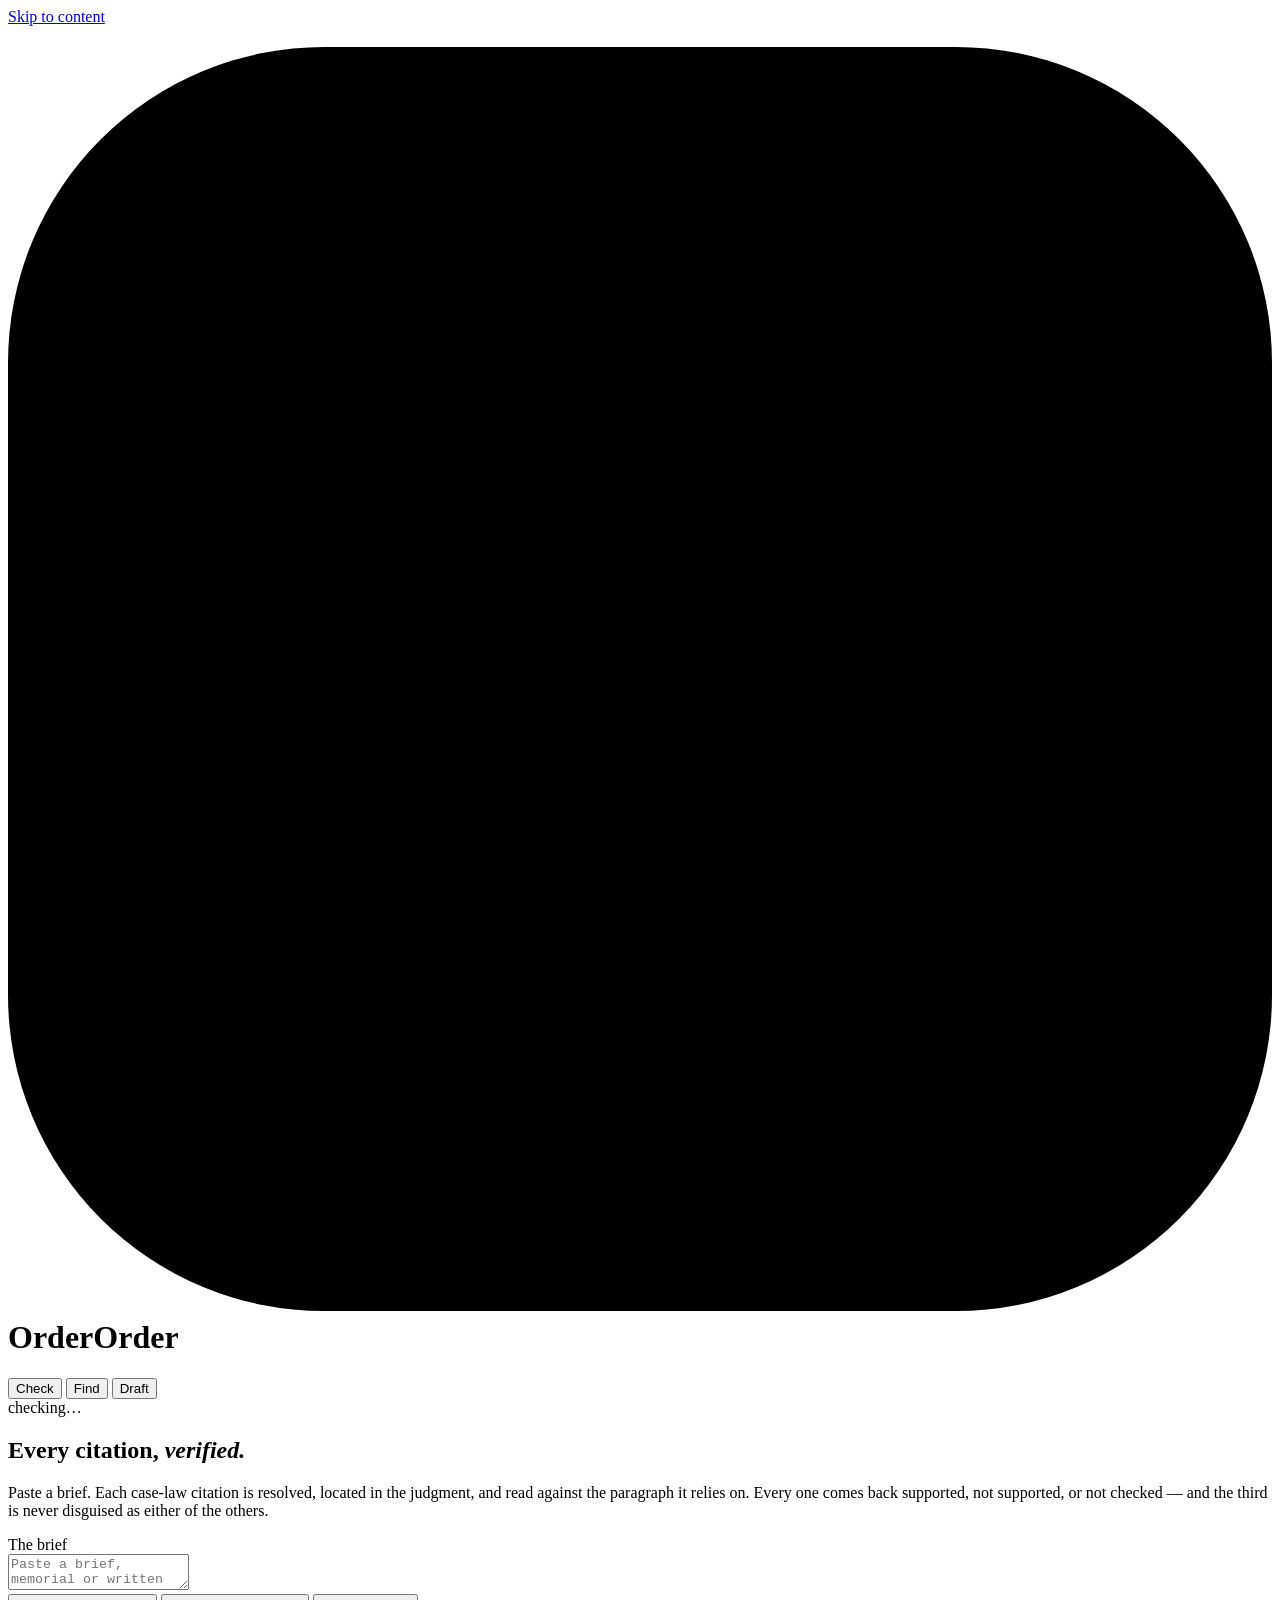
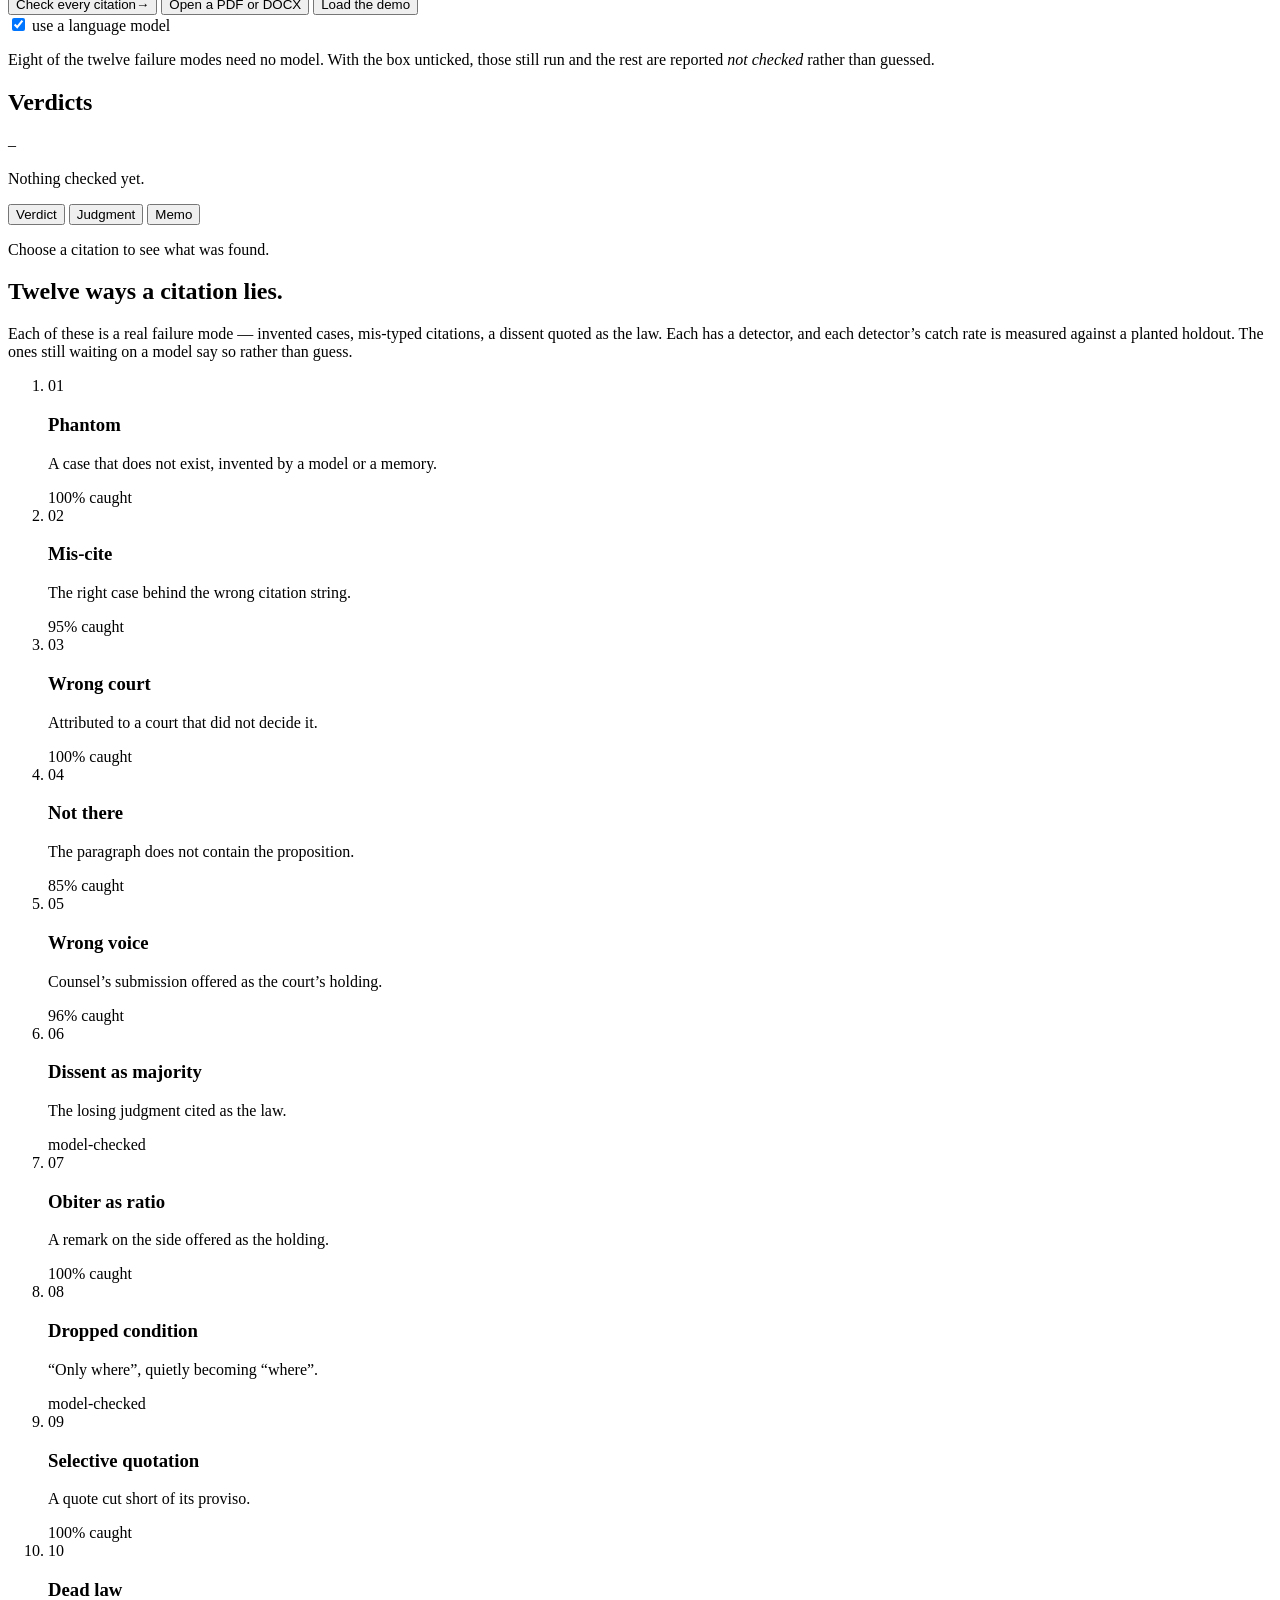
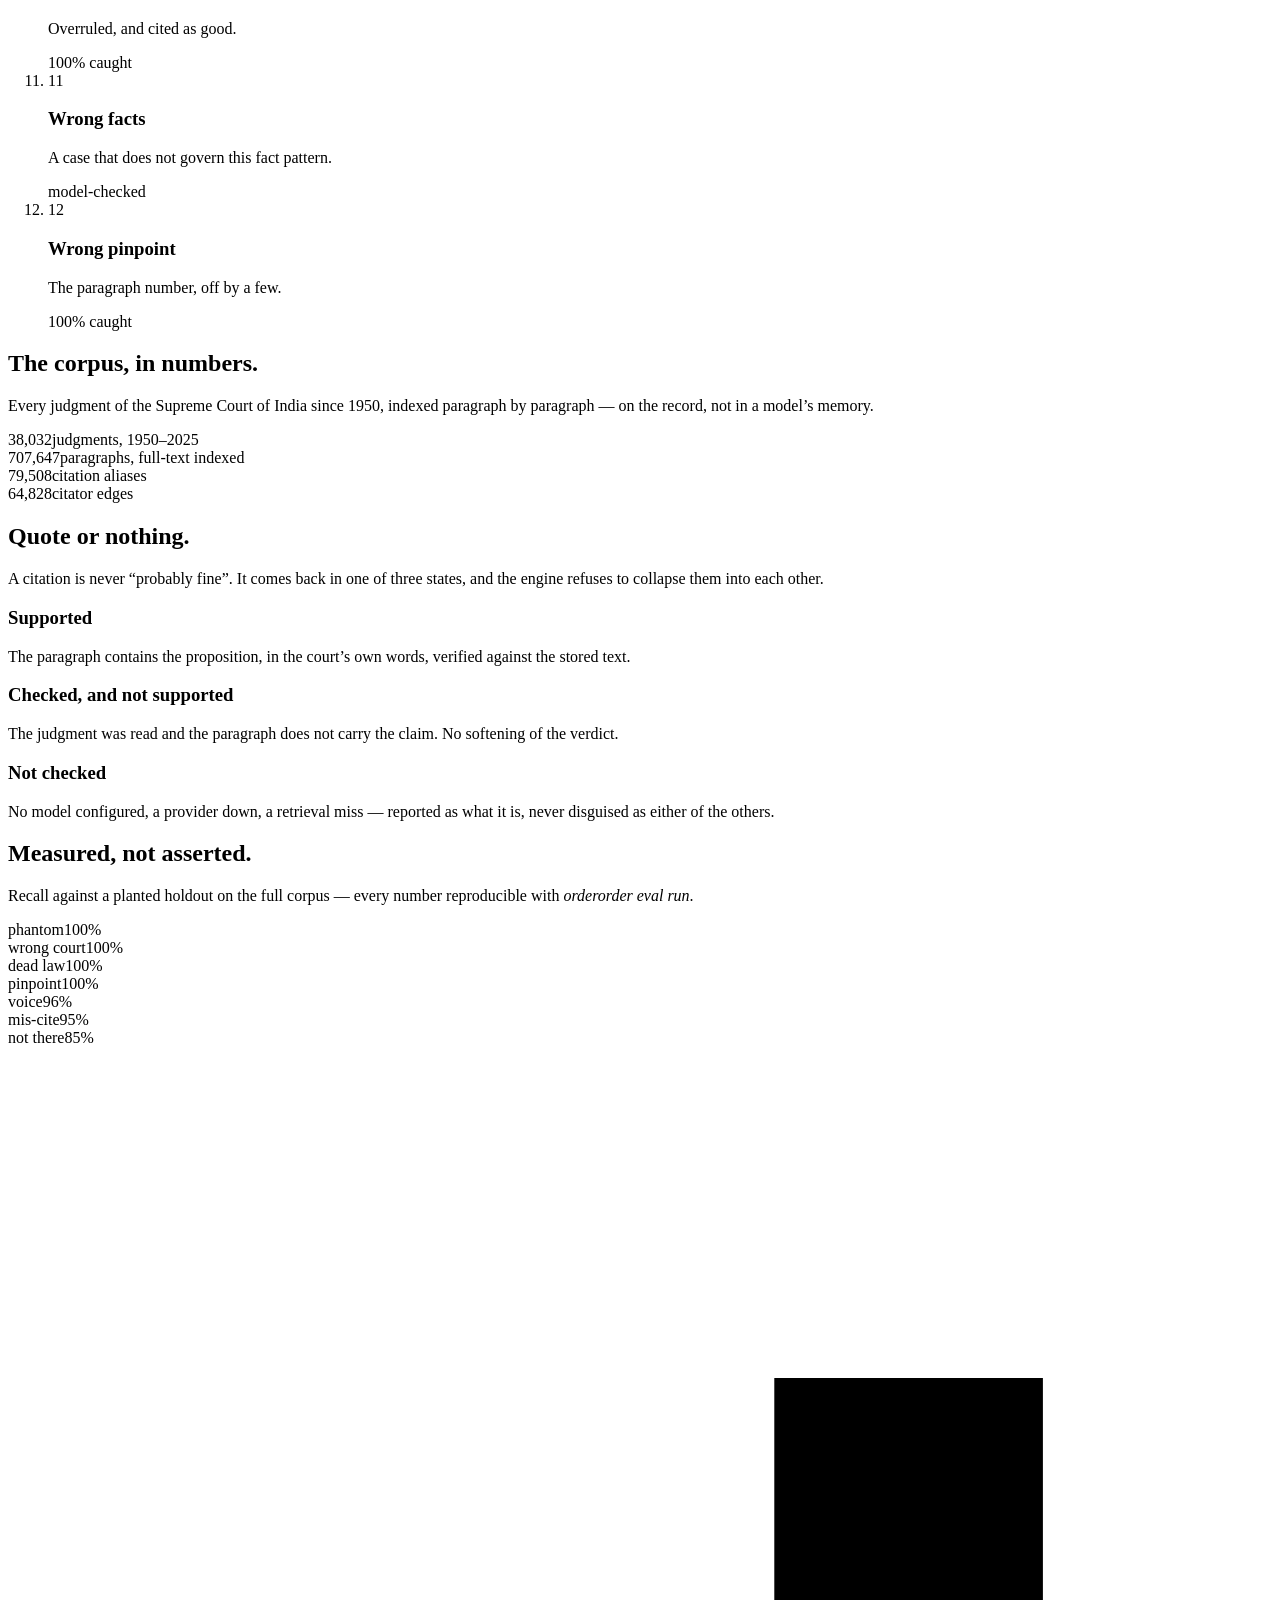
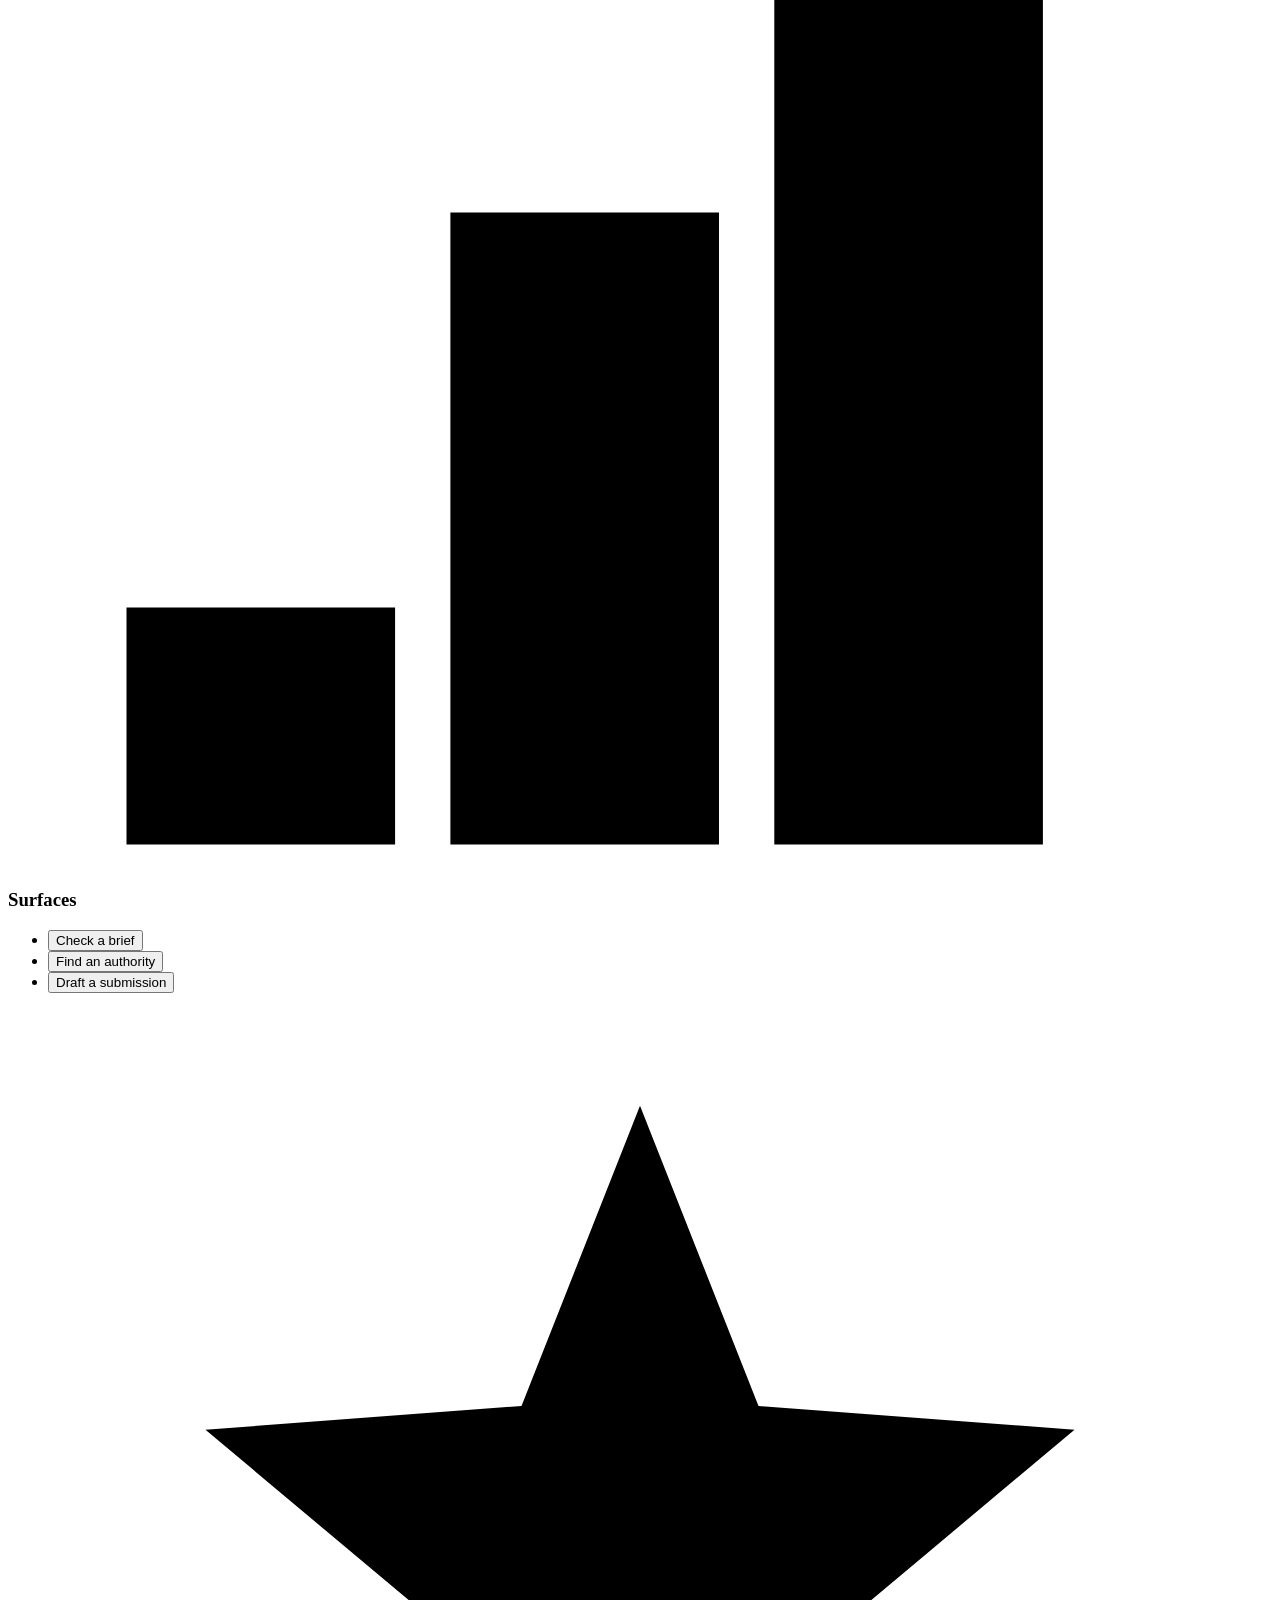
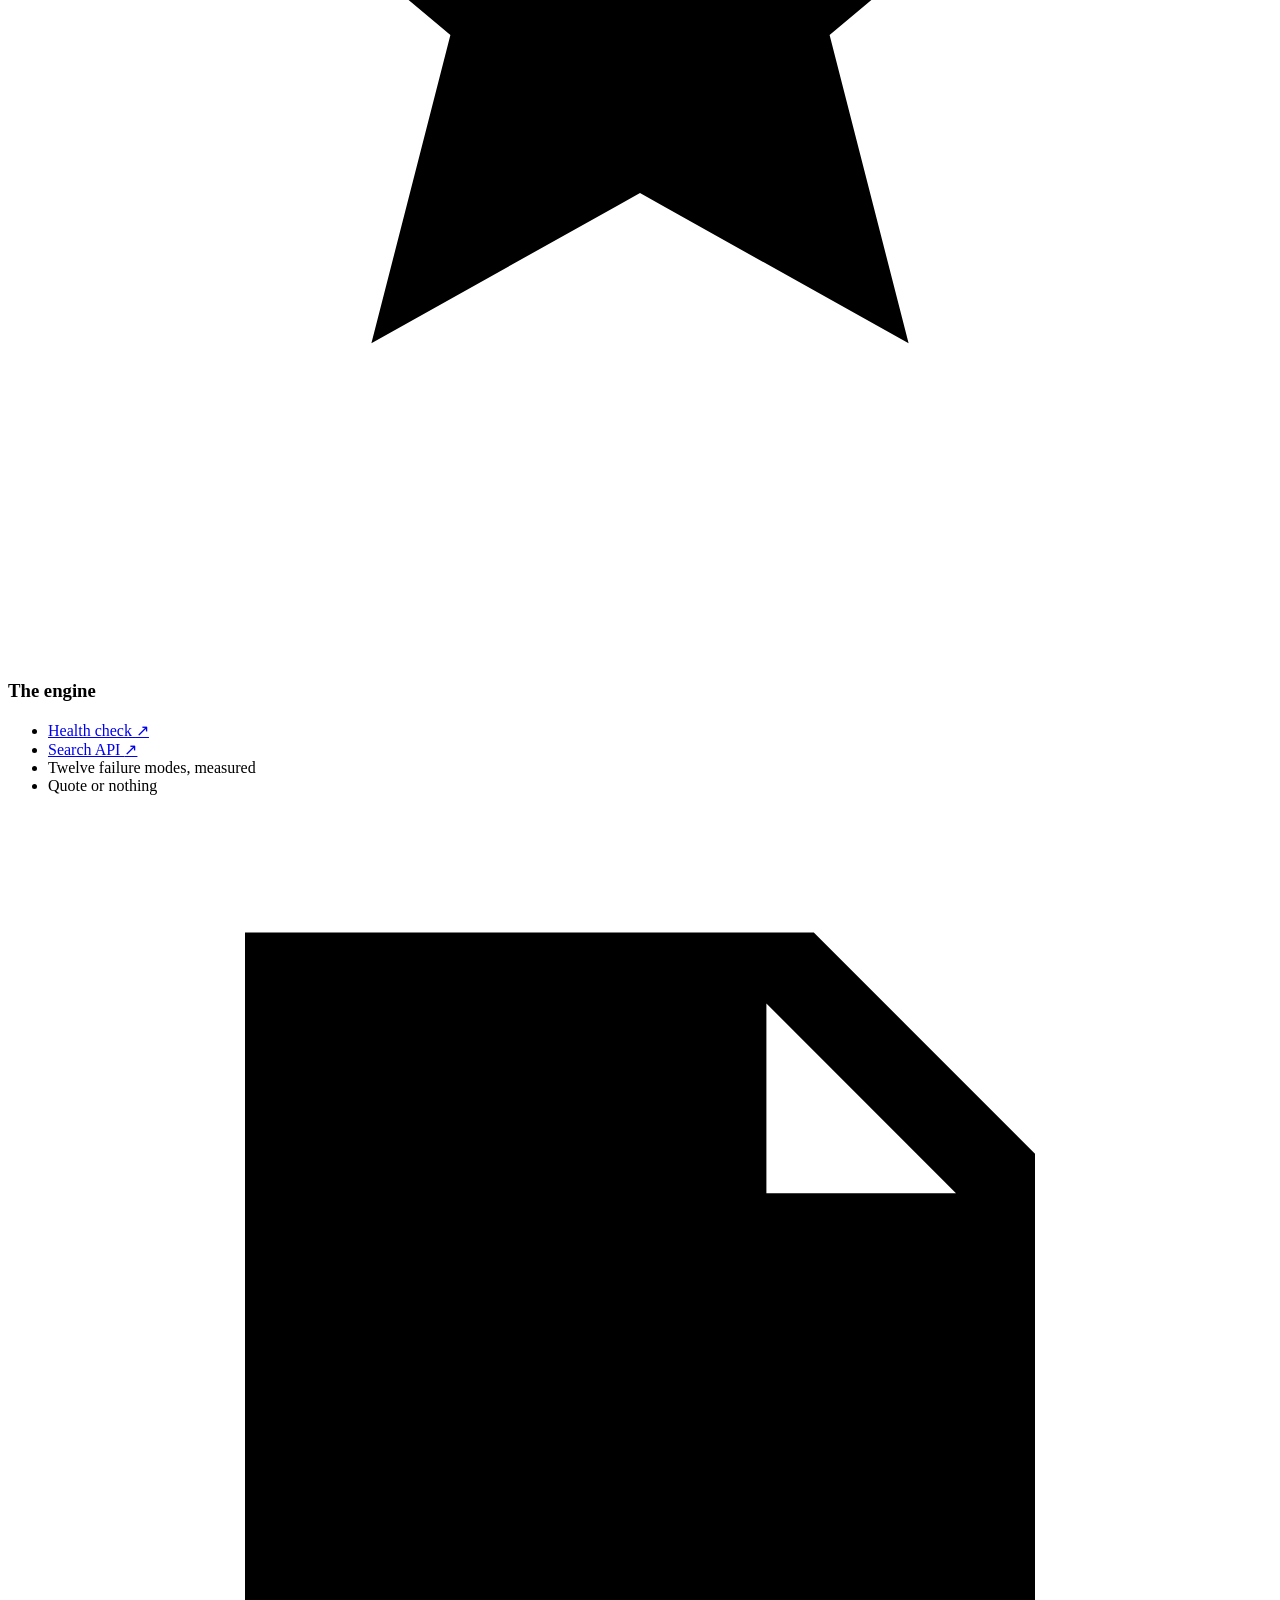
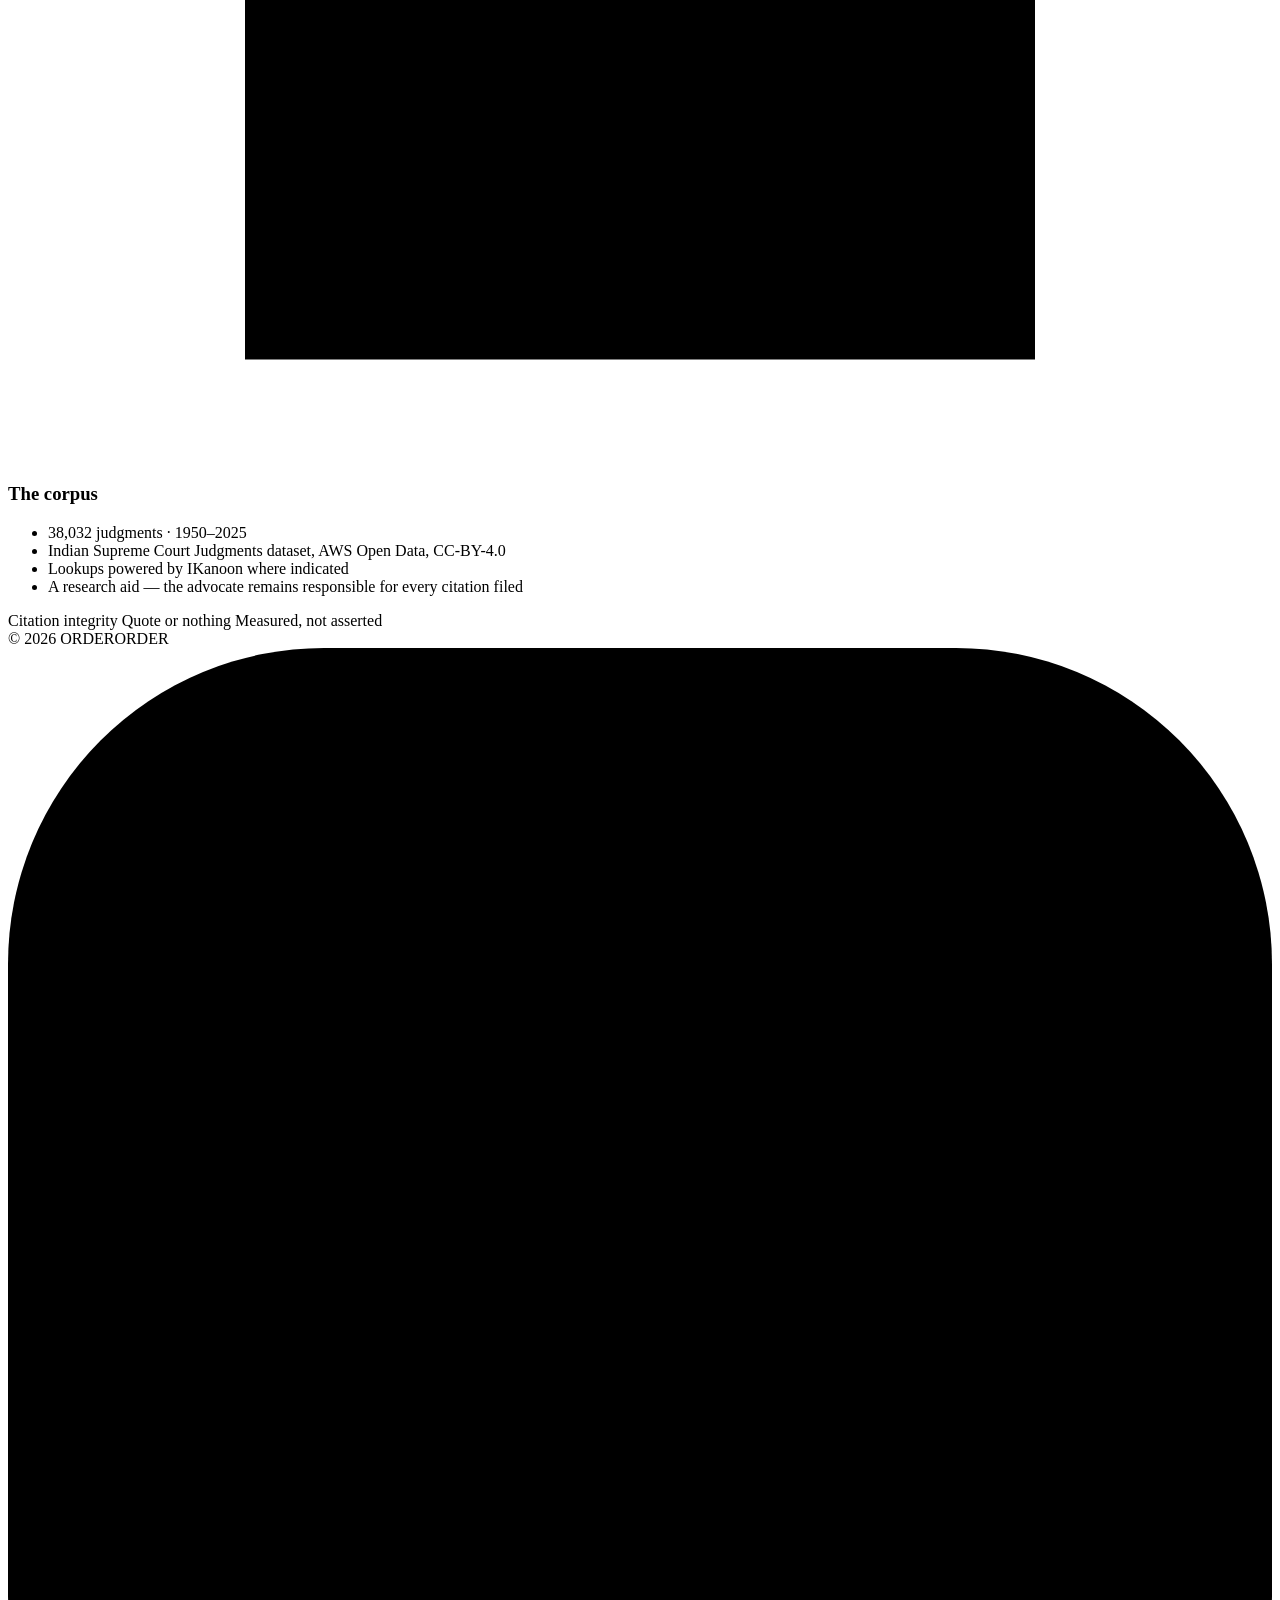
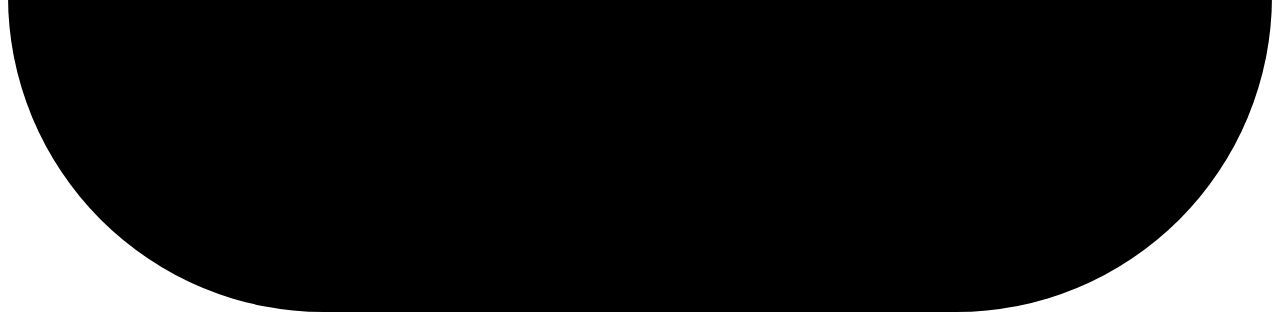
==== src/orderorder/web/static/index.html @ 0dacf145 "The card comes back over the cosmos, and the stars learn to glow The structure returns to what it wa" ====
<!doctype html>
<!--
  One page, three surfaces: check a brief, find an authority, draft a submission.

  The script and the stylesheet are separate files rather than inline blocks, and that is a security
  decision rather than a tidiness one. It is what lets the Content-Security-Policy be `script-src
  'self'` with no `unsafe-inline`, so that a `<script>` smuggled through a citation, a party name or a
  paragraph of a judgment cannot execute even if the escaping in app.js is one day wrong. There are no
  `style=` attributes and no `onclick=` handlers here for the same reason; every handler is bound in
  app.js. tests/test_hardening.py asserts the policy, so inlining any of it back fails the suite.

  Five things on this page are built in three dimensions, in CSS, because they are the subject: a
  bundle of pleadings whose pages are set aside as citations are found; a shelf of law reports taken
  down one at a time while a search runs; a bound submission whose index tabs come out as sentences
  are bound; a grade that lands on its row like a stamp; and the staircase -- six steps, F to A --
  that a citation is placed on once it is graded. The mark in the corner is the same staircase.
-->
<html lang="en">
<head>
<meta charset="utf-8">
<meta name="viewport" content="width=device-width, initial-scale=1">
<meta name="referrer" content="no-referrer">
<meta name="theme-color" content="#f3ece5" media="(prefers-color-scheme: light)">
<meta name="theme-color" content="#0f1236" media="(prefers-color-scheme: dark)">
<title>OrderOrder — citation integrity for Indian case law</title>
<link rel="stylesheet" href="/app.css">
<link rel="icon" href="data:image/svg+xml,<svg xmlns='http://www.w3.org/2000/svg' viewBox='0 0 32 32'><rect width='32' height='32' rx='7' fill='%232b34d6'/><path d='M9 24V17h5v-5h5V7h5' fill='none' stroke='%23f3ece5' stroke-width='3.2' stroke-linejoin='round'/></svg>">
</head>
<body data-surface="check">

<a class="skip" href="#main">Skip to content</a>

<header class="nav">
  <h1 class="brand">
    <!-- The staircase, in the same oblique projection as the one in the verdict panel. -->
    <svg class="mark" viewBox="0 0 32 32" aria-hidden="true" focusable="false">
      <rect class="mark-bg" width="32" height="32" rx="8"/>
      <g class="s s1"><path class="front" d="M5 21h6v6H5z"/><path class="top" d="M5 21h6l4-4H9z"/><path class="side" d="M11 21l4-4v6l-4 4z"/></g>
      <g class="s s2"><path class="front" d="M11 16h6v11h-6z"/><path class="top" d="M11 16h6l4-4h-6z"/><path class="side" d="M17 16l4-4v11l-4 4z"/></g>
      <g class="s s3"><path class="front" d="M17 11h6v16h-6z"/><path class="top" d="M17 11h6l4-4h-6z"/><path class="side" d="M23 11l4-4v16l-4 4z"/></g>
    </svg>
    <span class="wordmark">OrderOrder</span>
  </h1>

  <div class="tabs" role="tablist" aria-label="Surface">
    <span class="thumb" aria-hidden="true"></span>
    <button id="tab-check" class="on" role="tab" aria-selected="true" aria-controls="view-check" aria-label="Check a brief">Check</button>
    <button id="tab-find" role="tab" aria-selected="false" aria-controls="view-find" aria-label="Find an authority">Find</button>
    <button id="tab-draft" role="tab" aria-selected="false" aria-controls="view-draft" aria-label="Draft a submission">Draft</button>
  </div>

  <div id="status" role="status" aria-live="polite">checking…</div>
</header>

<main id="main">

  <!-- ============ check a brief ============ -->
  <section id="view-check" role="tabpanel" aria-labelledby="tab-check">
    <div class="hero">
      <div class="block cobalt">
        <h2 class="display">Every citation, <em>verified.</em></h2>
        <p class="lede">Paste a brief. Each case-law citation is resolved, located in the judgment, and read
          against the paragraph it relies on. Every one comes back supported, not supported, or not checked —
          and the third is never disguised as either of the others.</p>

        <!-- The bundle. Six pages of pleadings; the top ones are set aside as the citations in them are found. -->
        <div class="bundle object" id="bundle" data-flipped="0" aria-hidden="true">
          <div class="stack">
            <div class="page p6"></div>
            <div class="page p5"></div>
            <div class="page p4"></div>
            <div class="page p3"></div>
            <div class="page p2"></div>
            <div class="page p1"></div>
            <div class="clip"></div>
          </div>
        </div>
      </div>

      <div class="folder" id="input-card">
        <div class="folder-tab"><label for="brief">The brief</label></div>
        <div class="folder-body">
          <textarea id="brief" spellcheck="false"
            placeholder="Paste a brief, memorial or written submission…"></textarea>
          <div class="controls">
            <button id="go" class="primary">Check every citation<span class="arrow" aria-hidden="true">→</span></button>
            <button id="pick" class="quiet">Open a PDF or DOCX</button>
            <input type="file" id="file" accept=".pdf,.docx,.txt,.md" aria-label="Choose a brief to open" hidden>
            <button id="demo" class="quiet">Load the demo</button>
          </div>
          <div class="controls">
            <label class="check"><input type="checkbox" id="usemodel" checked> use a language model</label>
            <span id="prog" class="hint" role="status" aria-live="polite"></span>
          </div>
          <p class="hint" id="upnote" role="status" aria-live="polite" hidden></p>
          <p class="hint">Eight of the twelve failure modes need no model. With the box unticked, those still run and
            the rest are reported <em>not checked</em> rather than guessed.</p>
        </div>
      </div>
    </div>

    <div class="work">
      <div class="index">
        <div class="index-head"><h2>Verdicts</h2></div>
        <div class="tally">
          <span id="count" class="numeral" aria-hidden="true">–</span>
          <div id="summary" class="summary" aria-live="polite"></div>
        </div>
        <div id="board"><p class="none">Nothing checked yet.</p></div>
        <div class="controls" id="exports" hidden>
          <button class="quiet" id="dl-report">Download report</button>
          <button class="quiet" id="dl-annotated">Download annotated brief</button>
        </div>
      </div>

      <div class="card document">
        <div class="doc-head">
          <div class="panel-tabs">
            <button id="t-detail" class="on">Verdict</button>
            <button id="t-judgment">Judgment</button>
            <button id="t-memo">Memo</button>
          </div>
          <!-- The staircase. F at the foot, A at the top; the marker stands on the step this citation earned,
               and off the stair entirely when the checks that would place it could not run. -->
          <div class="stair" id="stair" data-grade="" aria-hidden="true">
            <div class="step s1"><i class="top"></i><i class="side"></i><i class="front"></i></div>
            <div class="step s2"><i class="top"></i><i class="side"></i><i class="front"></i></div>
            <div class="step s3"><i class="top"></i><i class="side"></i><i class="front"></i></div>
            <div class="step s4"><i class="top"></i><i class="side"></i><i class="front"></i></div>
            <div class="step s5"><i class="top"></i><i class="side"></i><i class="front"></i></div>
            <div class="step s6"><i class="top"></i><i class="side"></i><i class="front"></i></div>
            <span class="marker"></span>
          </div>
        </div>
        <div id="detail"><p class="none">Choose a citation to see what was found.</p></div>
        <div id="judgment" hidden><p class="none">Choose a citation to read the paragraph it rests on.</p></div>
        <div id="memo" hidden><p class="none">Choose a citation to read what the other side will say.</p></div>
      </div>
    </div>

    <!-- ============ the story the landing tells ============ -->
    <div class="story">

      <section class="modes">
        <div class="story-head">
          <h2>Twelve ways a citation lies.</h2>
          <p>Each of these is a real failure mode — invented cases, mis-typed citations, a dissent
            quoted as the law. Each has a detector, and each detector’s catch rate is measured against a
            planted holdout. The ones still waiting on a model say so rather than guess.</p>
        </div>
        <ol class="stamps">
          <li class="stamp"><span class="stamp-no">01</span><h3>Phantom</h3><p>A case that does not exist, invented by a model or a memory.</p><span class="chip caught">100% caught</span></li>
          <li class="stamp"><span class="stamp-no">02</span><h3>Mis-cite</h3><p>The right case behind the wrong citation string.</p><span class="chip caught">95% caught</span></li>
          <li class="stamp"><span class="stamp-no">03</span><h3>Wrong court</h3><p>Attributed to a court that did not decide it.</p><span class="chip caught">100% caught</span></li>
          <li class="stamp"><span class="stamp-no">04</span><h3>Not there</h3><p>The paragraph does not contain the proposition.</p><span class="chip caught">85% caught</span></li>
          <li class="stamp"><span class="stamp-no">05</span><h3>Wrong voice</h3><p>Counsel’s submission offered as the court’s holding.</p><span class="chip caught">96% caught</span></li>
          <li class="stamp"><span class="stamp-no">06</span><h3>Dissent as majority</h3><p>The losing judgment cited as the law.</p><span class="chip model">model-checked</span></li>
          <li class="stamp"><span class="stamp-no">07</span><h3>Obiter as ratio</h3><p>A remark on the side offered as the holding.</p><span class="chip caught">100% caught</span></li>
          <li class="stamp"><span class="stamp-no">08</span><h3>Dropped condition</h3><p>“Only where”, quietly becoming “where”.</p><span class="chip model">model-checked</span></li>
          <li class="stamp"><span class="stamp-no">09</span><h3>Selective quotation</h3><p>A quote cut short of its proviso.</p><span class="chip caught">100% caught</span></li>
          <li class="stamp"><span class="stamp-no">10</span><h3>Dead law</h3><p>Overruled, and cited as good.</p><span class="chip caught">100% caught</span></li>
          <li class="stamp"><span class="stamp-no">11</span><h3>Wrong facts</h3><p>A case that does not govern this fact pattern.</p><span class="chip model">model-checked</span></li>
          <li class="stamp"><span class="stamp-no">12</span><h3>Wrong pinpoint</h3><p>The paragraph number, off by a few.</p><span class="chip caught">100% caught</span></li>
        </ol>
      </section>

      <section class="numbers">
        <div class="story-head">
          <h2>The corpus, in numbers.</h2>
          <p>Every judgment of the Supreme Court of India since 1950, indexed paragraph by
            paragraph — on the record, not in a model’s memory.</p>
        </div>
        <div class="figures">
          <div class="figure"><span class="numeral" data-count="38032">38,032</span><span class="figure-label">judgments, 1950–2025</span></div>
          <div class="figure"><span class="numeral" data-count="707647">707,647</span><span class="figure-label">paragraphs, full-text indexed</span></div>
          <div class="figure"><span class="numeral" data-count="79508">79,508</span><span class="figure-label">citation aliases</span></div>
          <div class="figure"><span class="numeral" data-count="64828">64,828</span><span class="figure-label">citator edges</span></div>
        </div>
      </section>

      <section class="quote-none">
        <div class="story-head">
          <h2>Quote or nothing.</h2>
          <p>A citation is never “probably fine”. It comes back in one of three states, and the
            engine refuses to collapse them into each other.</p>
        </div>
        <div class="states">
          <div class="state supported"><h3>Supported</h3><p>The paragraph contains the proposition, in the
            court’s own words, verified against the stored text.</p></div>
          <div class="state unsupported"><h3>Checked, and not supported</h3><p>The judgment was read and the
            paragraph does not carry the claim. No softening of the verdict.</p></div>
          <div class="state unchecked"><h3>Not checked</h3><p>No model configured, a provider down, a
            retrieval miss — reported as what it is, never disguised as either of the others.</p></div>
        </div>
      </section>

      <section class="measured">
        <div class="story-head">
          <h2>Measured, not asserted.</h2>
          <p>Recall against a planted holdout on the full corpus — every number reproducible with
            <em>orderorder eval run</em>.</p>
        </div>
        <div class="bars">
          <div class="bar"><span class="bar-label">phantom</span><span class="bar-track"><i class="bar-fill w100"></i></span><span class="bar-value">100%</span></div>
          <div class="bar"><span class="bar-label">wrong court</span><span class="bar-track"><i class="bar-fill w100"></i></span><span class="bar-value">100%</span></div>
          <div class="bar"><span class="bar-label">dead law</span><span class="bar-track"><i class="bar-fill w100"></i></span><span class="bar-value">100%</span></div>
          <div class="bar"><span class="bar-label">pinpoint</span><span class="bar-track"><i class="bar-fill w100"></i></span><span class="bar-value">100%</span></div>
          <div class="bar"><span class="bar-label">voice</span><span class="bar-track"><i class="bar-fill w96"></i></span><span class="bar-value">96%</span></div>
          <div class="bar"><span class="bar-label">mis-cite</span><span class="bar-track"><i class="bar-fill w95"></i></span><span class="bar-value">95%</span></div>
          <div class="bar"><span class="bar-label">not there</span><span class="bar-track"><i class="bar-fill w85"></i></span><span class="bar-value">85%</span></div>
        </div>
      </section>
    </div>
  </section>

  <!-- ============ find an authority ============ -->
  <section id="view-find" role="tabpanel" aria-labelledby="tab-find" hidden>
    <div class="hero">
      <div class="block cream">
        <h2 class="display">Start from the <em>proposition.</em></h2>
        <p class="lede">Every paragraph of every judgment held is searched for the line that backs it. A passage that is
          not the court speaking is dropped before it reaches you — an advocate's submission matches a
          proposition's words better than a holding does, because it is stated without the qualifications.</p>

        <!-- The shelf. Six volumes of reports; while a search runs they are taken down one after another,
             and when it finds something one stays out. -->
        <div class="shelf object" id="shelf" data-state="idle" aria-hidden="true">
          <div class="row">
            <div class="plank"><i class="lid"></i><i class="face"></i></div>
            <div class="vol v1"><i class="lid"></i><i class="cover"></i><i class="spine"></i></div>
            <div class="vol v2"><i class="lid"></i><i class="cover"></i><i class="spine"></i></div>
            <div class="vol v3"><i class="lid"></i><i class="cover"></i><i class="spine"></i></div>
            <div class="vol v4"><i class="lid"></i><i class="cover"></i><i class="spine"></i></div>
            <div class="vol v5"><i class="lid"></i><i class="cover"></i><i class="spine"></i></div>
            <div class="vol v6"><i class="lid"></i><i class="cover"></i><i class="spine"></i></div>
          </div>
        </div>
      </div>

      <div class="folder">
        <div class="folder-tab"><label for="query">The proposition</label></div>
        <div class="folder-body">
          <textarea id="query" spellcheck="false"
            placeholder="A proposition you want an authority for…"></textarea>
          <div class="controls">
            <button id="search" class="primary">Search every judgment<span class="arrow" aria-hidden="true">→</span></button>
            <span id="sprog" class="hint" role="status" aria-live="polite"></span>
          </div>
        </div>
      </div>
    </div>

    <div class="work single">
      <div class="index">
        <div class="index-head"><h2>Authorities</h2></div>
        <div id="results"><p class="none">Nothing searched yet.</p></div>
      </div>
    </div>
  </section>

  <!-- ============ draft a submission ============ -->
  <section id="view-draft" role="tabpanel" aria-labelledby="tab-draft" hidden>
    <div class="hero">
      <div class="block ink">
        <h2 class="display">An authority behind every <em>sentence.</em></h2>
        <p class="lede">The plan is yours: the court, the parties, the issues, the sentences you mean to argue, the
          prayer. Each sentence is bound to an authority the verifier confirmed, or marked as having none. A
          proposition that finds nothing is not dropped — a draft that quietly loses its unsupported sentences
          reads as though every sentence in it is supported.</p>

        <!-- The tome. The submission being bound: as each sentence is bound an index tab comes out of the
             right edge, cobalt where an authority stands behind it and coral where none does. -->
        <div class="book object" id="book" data-state="idle" aria-hidden="true">
          <div class="tome">
            <i class="shadow"></i>
            <i class="edge-x"></i><i class="edge-y"></i>
            <i class="tab t1"></i><i class="tab t2"></i><i class="tab t3"></i><i class="tab t4"></i>
            <i class="tab t5"></i><i class="tab t6"></i><i class="tab t7"></i><i class="tab t8"></i>
            <i class="face"></i>
          </div>
        </div>
      </div>

      <div class="folder">
        <div class="folder-tab"><label for="plan">The case plan</label></div>
        <div class="folder-body">
          <textarea id="plan" spellcheck="false"
            placeholder="court: ...&#10;parties: ...&#10;&#10;# issue Whether ...&#10;A sentence you intend to argue.&#10;&#10;# prayer&#10;set aside the impugned order"></textarea>
          <div class="controls">
            <button id="build" class="primary">Draft the submission<span class="arrow" aria-hidden="true">→</span></button>
            <button id="readplan" class="quiet">Read the plan back</button>
            <button id="demoplan" class="quiet">Load the demo</button>
          </div>
          <div class="controls">
            <label class="check"><input type="checkbox" id="usemodel2" checked> use a language model</label>
            <span id="dprog" class="hint" role="status" aria-live="polite"></span>
          </div>
          <div id="parsed"></div>
        </div>
      </div>
    </div>

    <div class="work">
      <div class="index">
        <div class="index-head"><h2>Propositions</h2></div>
        <div id="bindings"><p class="none">Nothing drafted yet.</p></div>
        <div class="controls" id="dexports" hidden>
          <button class="quiet" id="dl-docx">Download .docx</button>
          <button class="quiet" id="dl-md">Download Markdown</button>
        </div>
      </div>
      <div class="card document">
        <div class="doc-head">
          <div class="panel-tabs">
            <button id="t-doc" class="on">Submission</button>
            <button id="t-attack">What they will say</button>
          </div>
        </div>
        <div id="doc"><p class="none">Nothing drafted yet.</p></div>
        <div id="attack" hidden><p class="none">Nothing drafted yet.</p></div>
      </div>
    </div>
  </section>
</main>

<footer class="footer-cosmos">
  <canvas id="footer-canvas" aria-hidden="true"></canvas>

  <svg class="footer-clipdef" aria-hidden="true" focusable="false">
    <defs>
      <clipPath id="footer-clip" clipPathUnits="objectBoundingBox">
        <path d="M 0,0 L 1,0 L 1,0.93
                 C 0.42 0.93, 0.40 0.93, 0.37 0.95
                 C 0.35 0.96, 0.35 1.0, 0.33 1.0
                 L 0,1.0 Z"/>
      </clipPath>
    </defs>
  </svg>

  <div class="footer-card">
    <div class="footer-content">
      <div class="footer-columns">
        <div class="footer-col">
          <h3 class="footer-coltitle"><svg class="footer-ico" viewBox="0 0 16 16" aria-hidden="true" focusable="false"><path d="M1.5 12.5h3.4v3H1.5zM5.6 7.5H9v8H5.6zM9.7 2h3.4v13.5H9.7z"/></svg>Surfaces</h3>
          <ul class="footer-links">
            <li><button id="footer-check">Check a brief</button></li>
            <li><button id="footer-find">Find an authority</button></li>
            <li><button id="footer-draft">Draft a submission</button></li>
          </ul>
        </div>

        <div class="footer-col">
          <h3 class="footer-coltitle"><svg class="footer-ico" viewBox="0 0 16 16" aria-hidden="true" focusable="false"><path d="M8 1.2 9.5 5l4 .3-3.1 2.6 1 3.9L8 9.9l-3.4 1.9 1-3.9L2.5 5.3l4-.3z"/></svg>The engine</h3>
          <ul class="footer-links">
            <li><a href="/api/health" target="_blank" rel="noreferrer">Health check <span aria-hidden="true">↗</span></a></li>
            <li><a href="/api/search?q=misrepresentation%20induced%20the%20contract" target="_blank" rel="noreferrer">Search API <span aria-hidden="true">↗</span></a></li>
            <li><span>Twelve failure modes, measured</span></li>
            <li><span>Quote or nothing</span></li>
          </ul>
        </div>

        <div class="footer-col">
          <h3 class="footer-coltitle"><svg class="footer-ico" viewBox="0 0 16 16" aria-hidden="true" focusable="false"><path d="M3 1.5h7.2l2.8 2.8V14.5H3zM9.6 2.4v2.4H12z"/></svg>The corpus</h3>
          <ul class="footer-links">
            <li><span>38,032 judgments · 1950–2025</span></li>
            <li><span>Indian Supreme Court Judgments dataset, AWS Open Data, CC-BY-4.0</span></li>
            <li><span>Lookups powered by IKanoon where indicated</span></li>
            <li><span>A research aid — the advocate remains responsible for every citation filed</span></li>
          </ul>
        </div>
      </div>

      <div class="footer-bottom">
        <div class="footer-legal">
          <span>Citation integrity</span>
          <span>Quote or nothing</span>
          <span>Measured, not asserted</span>
        </div>
        <div class="footer-ribbonwrap">
          <span class="footer-copy">© 2026 ORDERORDER</span>
          <svg class="mark footer-mark" viewBox="0 0 32 32" aria-hidden="true" focusable="false">
            <rect class="mark-bg" width="32" height="32" rx="8"/>
            <g class="s s1"><path class="front" d="M5 21h6v6H5z"/><path class="top" d="M5 21h6l4-4H9z"/><path class="side" d="M11 21l4-4v6l-4 4z"/></g>
            <g class="s s2"><path class="front" d="M11 16h6v11h-6z"/><path class="top" d="M11 16h6l4-4h-6z"/><path class="side" d="M17 16l4-4v11l-4 4z"/></g>
            <g class="s s3"><path class="front" d="M17 11h6v16h-6z"/><path class="top" d="M17 11h6l4-4h-6z"/><path class="side" d="M23 11l4-4v16l-4 4z"/></g>
          </svg>
        </div>
      </div>
    </div>
  </div>

  <div class="footer-spacer" aria-hidden="true"></div>
</footer>

<script src="/vendor/gsap.min.js"></script>
<script src="/vendor/ScrollTrigger.min.js"></script>
<script src="/landing.js"></script>
<script src="/app.js"></script>
</body>
</html>
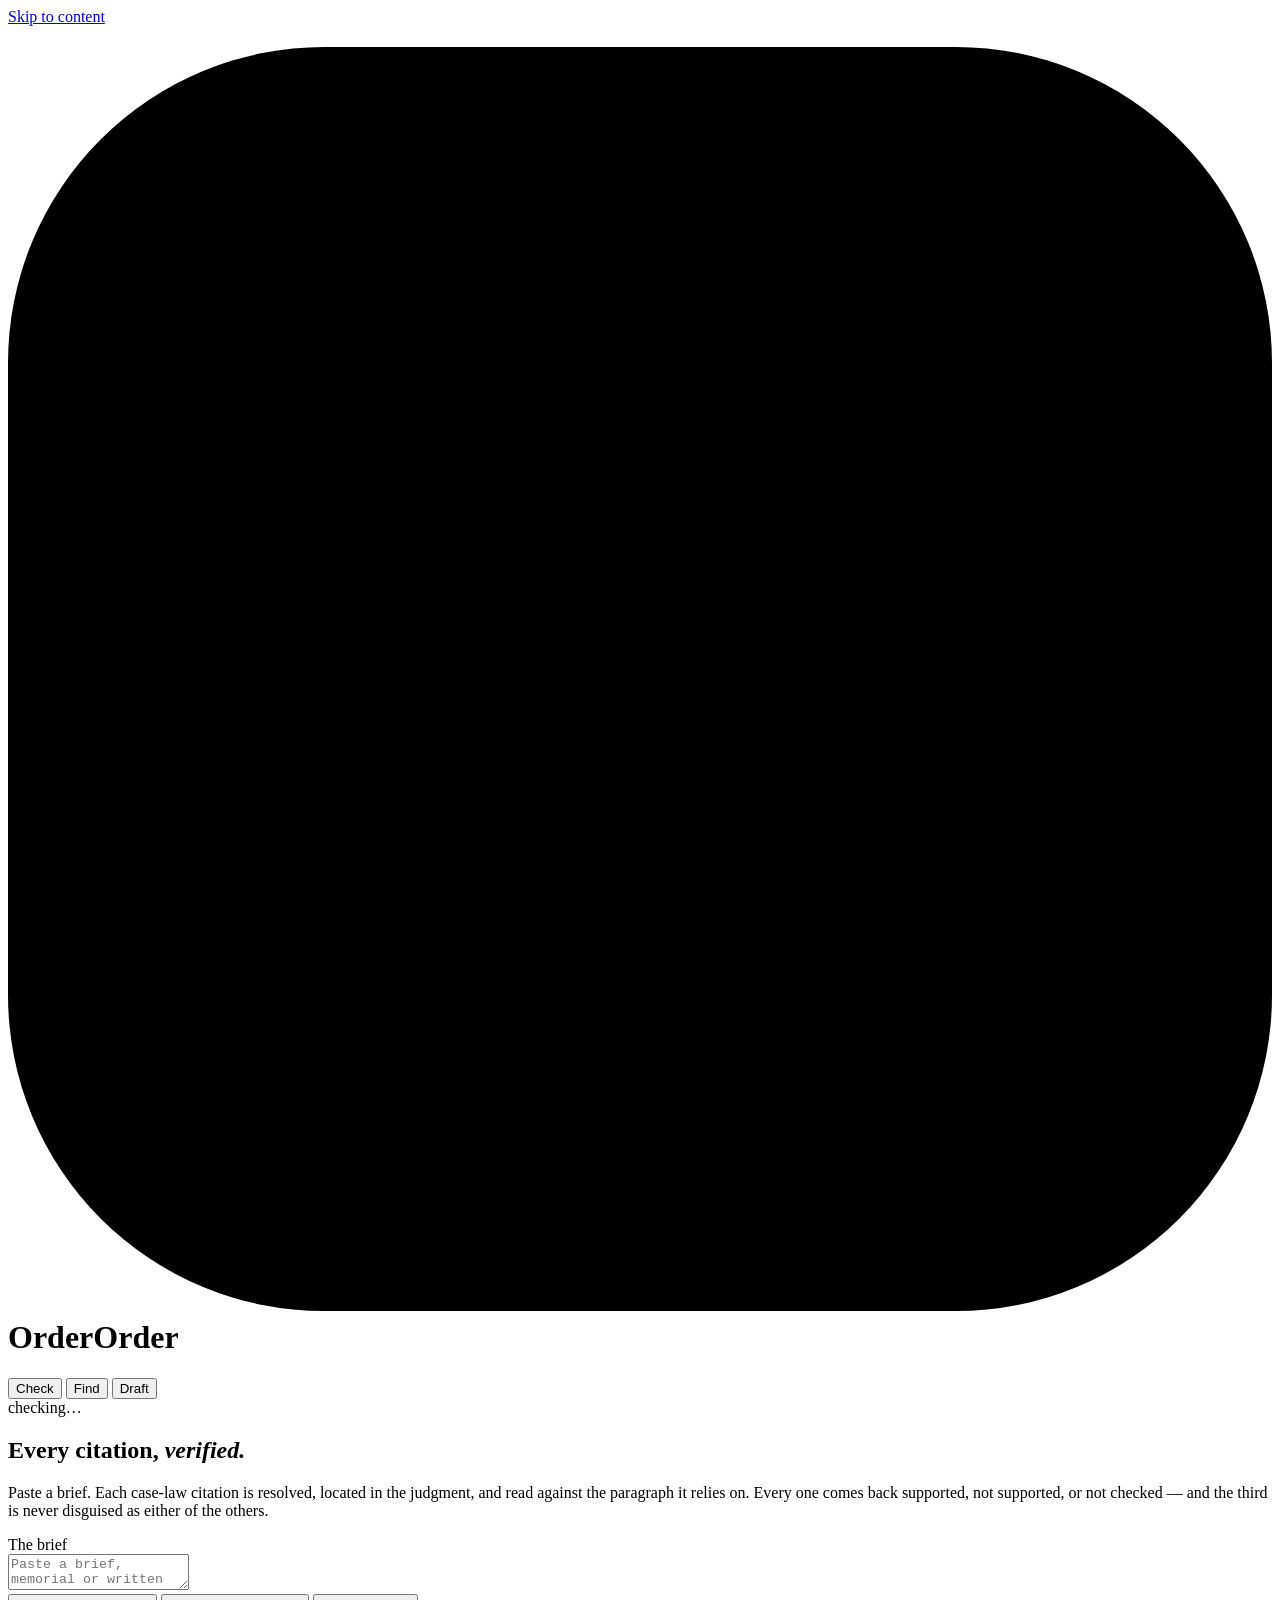
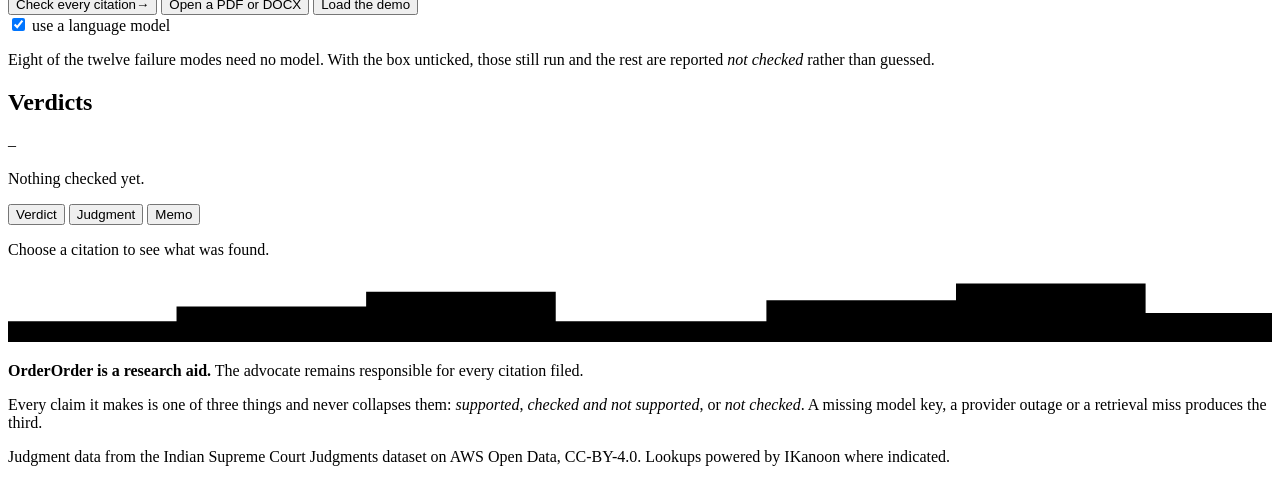
==== commit c580a45a: "Restore the frontend entirely: every landing, footer and motion change reverted The iterations did n" ====
--- a/src/orderorder/web/static/index.html
+++ b/src/orderorder/web/static/index.html
@@ -137,80 +137,6 @@
         <div id="memo" hidden><p class="none">Choose a citation to read what the other side will say.</p></div>
       </div>
     </div>
-
-    <!-- ============ the story the landing tells ============ -->
-    <div class="story">
-
-      <section class="modes">
-        <div class="story-head">
-          <h2>Twelve ways a citation lies.</h2>
-          <p>Each of these is a real failure mode — invented cases, mis-typed citations, a dissent
-            quoted as the law. Each has a detector, and each detector’s catch rate is measured against a
-            planted holdout. The ones still waiting on a model say so rather than guess.</p>
-        </div>
-        <ol class="stamps">
-          <li class="stamp"><span class="stamp-no">01</span><h3>Phantom</h3><p>A case that does not exist, invented by a model or a memory.</p><span class="chip caught">100% caught</span></li>
-          <li class="stamp"><span class="stamp-no">02</span><h3>Mis-cite</h3><p>The right case behind the wrong citation string.</p><span class="chip caught">95% caught</span></li>
-          <li class="stamp"><span class="stamp-no">03</span><h3>Wrong court</h3><p>Attributed to a court that did not decide it.</p><span class="chip caught">100% caught</span></li>
-          <li class="stamp"><span class="stamp-no">04</span><h3>Not there</h3><p>The paragraph does not contain the proposition.</p><span class="chip caught">85% caught</span></li>
-          <li class="stamp"><span class="stamp-no">05</span><h3>Wrong voice</h3><p>Counsel’s submission offered as the court’s holding.</p><span class="chip caught">96% caught</span></li>
-          <li class="stamp"><span class="stamp-no">06</span><h3>Dissent as majority</h3><p>The losing judgment cited as the law.</p><span class="chip model">model-checked</span></li>
-          <li class="stamp"><span class="stamp-no">07</span><h3>Obiter as ratio</h3><p>A remark on the side offered as the holding.</p><span class="chip caught">100% caught</span></li>
-          <li class="stamp"><span class="stamp-no">08</span><h3>Dropped condition</h3><p>“Only where”, quietly becoming “where”.</p><span class="chip model">model-checked</span></li>
-          <li class="stamp"><span class="stamp-no">09</span><h3>Selective quotation</h3><p>A quote cut short of its proviso.</p><span class="chip caught">100% caught</span></li>
-          <li class="stamp"><span class="stamp-no">10</span><h3>Dead law</h3><p>Overruled, and cited as good.</p><span class="chip caught">100% caught</span></li>
-          <li class="stamp"><span class="stamp-no">11</span><h3>Wrong facts</h3><p>A case that does not govern this fact pattern.</p><span class="chip model">model-checked</span></li>
-          <li class="stamp"><span class="stamp-no">12</span><h3>Wrong pinpoint</h3><p>The paragraph number, off by a few.</p><span class="chip caught">100% caught</span></li>
-        </ol>
-      </section>
-
-      <section class="numbers">
-        <div class="story-head">
-          <h2>The corpus, in numbers.</h2>
-          <p>Every judgment of the Supreme Court of India since 1950, indexed paragraph by
-            paragraph — on the record, not in a model’s memory.</p>
-        </div>
-        <div class="figures">
-          <div class="figure"><span class="numeral" data-count="38032">38,032</span><span class="figure-label">judgments, 1950–2025</span></div>
-          <div class="figure"><span class="numeral" data-count="707647">707,647</span><span class="figure-label">paragraphs, full-text indexed</span></div>
-          <div class="figure"><span class="numeral" data-count="79508">79,508</span><span class="figure-label">citation aliases</span></div>
-          <div class="figure"><span class="numeral" data-count="64828">64,828</span><span class="figure-label">citator edges</span></div>
-        </div>
-      </section>
-
-      <section class="quote-none">
-        <div class="story-head">
-          <h2>Quote or nothing.</h2>
-          <p>A citation is never “probably fine”. It comes back in one of three states, and the
-            engine refuses to collapse them into each other.</p>
-        </div>
-        <div class="states">
-          <div class="state supported"><h3>Supported</h3><p>The paragraph contains the proposition, in the
-            court’s own words, verified against the stored text.</p></div>
-          <div class="state unsupported"><h3>Checked, and not supported</h3><p>The judgment was read and the
-            paragraph does not carry the claim. No softening of the verdict.</p></div>
-          <div class="state unchecked"><h3>Not checked</h3><p>No model configured, a provider down, a
-            retrieval miss — reported as what it is, never disguised as either of the others.</p></div>
-        </div>
-      </section>
-
-      <section class="measured">
-        <div class="story-head">
-          <h2>Measured, not asserted.</h2>
-          <p>Recall against a planted holdout on the full corpus — every number reproducible with
-            <em>orderorder eval run</em>.</p>
-        </div>
-        <div class="bars">
-          <div class="bar"><span class="bar-label">phantom</span><span class="bar-track"><i class="bar-fill w100"></i></span><span class="bar-value">100%</span></div>
-          <div class="bar"><span class="bar-label">wrong court</span><span class="bar-track"><i class="bar-fill w100"></i></span><span class="bar-value">100%</span></div>
-          <div class="bar"><span class="bar-label">dead law</span><span class="bar-track"><i class="bar-fill w100"></i></span><span class="bar-value">100%</span></div>
-          <div class="bar"><span class="bar-label">pinpoint</span><span class="bar-track"><i class="bar-fill w100"></i></span><span class="bar-value">100%</span></div>
-          <div class="bar"><span class="bar-label">voice</span><span class="bar-track"><i class="bar-fill w96"></i></span><span class="bar-value">96%</span></div>
-          <div class="bar"><span class="bar-label">mis-cite</span><span class="bar-track"><i class="bar-fill w95"></i></span><span class="bar-value">95%</span></div>
-          <div class="bar"><span class="bar-label">not there</span><span class="bar-track"><i class="bar-fill w85"></i></span><span class="bar-value">85%</span></div>
-        </div>
-      </section>
-    </div>
   </section>
 
   <!-- ============ find an authority ============ -->
@@ -323,78 +249,20 @@
   </section>
 </main>
 
-<footer class="footer-cosmos">
-  <canvas id="footer-canvas" aria-hidden="true"></canvas>
-
-  <svg class="footer-clipdef" aria-hidden="true" focusable="false">
-    <defs>
-      <clipPath id="footer-clip" clipPathUnits="objectBoundingBox">
-        <path d="M 0,0 L 1,0 L 1,0.93
-                 C 0.42 0.93, 0.40 0.93, 0.37 0.95
-                 C 0.35 0.96, 0.35 1.0, 0.33 1.0
-                 L 0,1.0 Z"/>
-      </clipPath>
-    </defs>
+<footer>
+  <svg class="steps" viewBox="0 0 1200 64" preserveAspectRatio="none" aria-hidden="true" focusable="false">
+    <path d="M0 64 V44 H160 V30 H340 V16 H520 V44 H720 V24 H900 V8 H1080 V36 H1200 V64 Z"/>
   </svg>
-
-  <div class="footer-card">
-    <div class="footer-content">
-      <div class="footer-columns">
-        <div class="footer-col">
-          <h3 class="footer-coltitle"><svg class="footer-ico" viewBox="0 0 16 16" aria-hidden="true" focusable="false"><path d="M1.5 12.5h3.4v3H1.5zM5.6 7.5H9v8H5.6zM9.7 2h3.4v13.5H9.7z"/></svg>Surfaces</h3>
-          <ul class="footer-links">
-            <li><button id="footer-check">Check a brief</button></li>
-            <li><button id="footer-find">Find an authority</button></li>
-            <li><button id="footer-draft">Draft a submission</button></li>
-          </ul>
-        </div>
-
-        <div class="footer-col">
-          <h3 class="footer-coltitle"><svg class="footer-ico" viewBox="0 0 16 16" aria-hidden="true" focusable="false"><path d="M8 1.2 9.5 5l4 .3-3.1 2.6 1 3.9L8 9.9l-3.4 1.9 1-3.9L2.5 5.3l4-.3z"/></svg>The engine</h3>
-          <ul class="footer-links">
-            <li><a href="/api/health" target="_blank" rel="noreferrer">Health check <span aria-hidden="true">↗</span></a></li>
-            <li><a href="/api/search?q=misrepresentation%20induced%20the%20contract" target="_blank" rel="noreferrer">Search API <span aria-hidden="true">↗</span></a></li>
-            <li><span>Twelve failure modes, measured</span></li>
-            <li><span>Quote or nothing</span></li>
-          </ul>
-        </div>
-
-        <div class="footer-col">
-          <h3 class="footer-coltitle"><svg class="footer-ico" viewBox="0 0 16 16" aria-hidden="true" focusable="false"><path d="M3 1.5h7.2l2.8 2.8V14.5H3zM9.6 2.4v2.4H12z"/></svg>The corpus</h3>
-          <ul class="footer-links">
-            <li><span>38,032 judgments · 1950–2025</span></li>
-            <li><span>Indian Supreme Court Judgments dataset, AWS Open Data, CC-BY-4.0</span></li>
-            <li><span>Lookups powered by IKanoon where indicated</span></li>
-            <li><span>A research aid — the advocate remains responsible for every citation filed</span></li>
-          </ul>
-        </div>
-      </div>
-
-      <div class="footer-bottom">
-        <div class="footer-legal">
-          <span>Citation integrity</span>
-          <span>Quote or nothing</span>
-          <span>Measured, not asserted</span>
-        </div>
-        <div class="footer-ribbonwrap">
-          <span class="footer-copy">© 2026 ORDERORDER</span>
-          <svg class="mark footer-mark" viewBox="0 0 32 32" aria-hidden="true" focusable="false">
-            <rect class="mark-bg" width="32" height="32" rx="8"/>
-            <g class="s s1"><path class="front" d="M5 21h6v6H5z"/><path class="top" d="M5 21h6l4-4H9z"/><path class="side" d="M11 21l4-4v6l-4 4z"/></g>
-            <g class="s s2"><path class="front" d="M11 16h6v11h-6z"/><path class="top" d="M11 16h6l4-4h-6z"/><path class="side" d="M17 16l4-4v11l-4 4z"/></g>
-            <g class="s s3"><path class="front" d="M17 11h6v16h-6z"/><path class="top" d="M17 11h6l4-4h-6z"/><path class="side" d="M23 11l4-4v16l-4 4z"/></g>
-          </svg>
-        </div>
-      </div>
-    </div>
+  <div class="foot">
+    <p class="foot-lead"><strong>OrderOrder is a research aid.</strong> The advocate remains responsible for every citation filed.</p>
+    <p>Every claim it makes is one of three things and never collapses them: <em>supported</em>,
+      <em>checked and not supported</em>, or <em>not checked</em>. A missing model key, a provider outage or a
+      retrieval miss produces the third.</p>
+    <p>Judgment data from the Indian Supreme Court Judgments dataset on AWS Open Data, CC-BY-4.0.
+      Lookups powered by IKanoon where indicated.</p>
   </div>
-
-  <div class="footer-spacer" aria-hidden="true"></div>
 </footer>
 
-<script src="/vendor/gsap.min.js"></script>
-<script src="/vendor/ScrollTrigger.min.js"></script>
-<script src="/landing.js"></script>
 <script src="/app.js"></script>
 </body>
 </html>
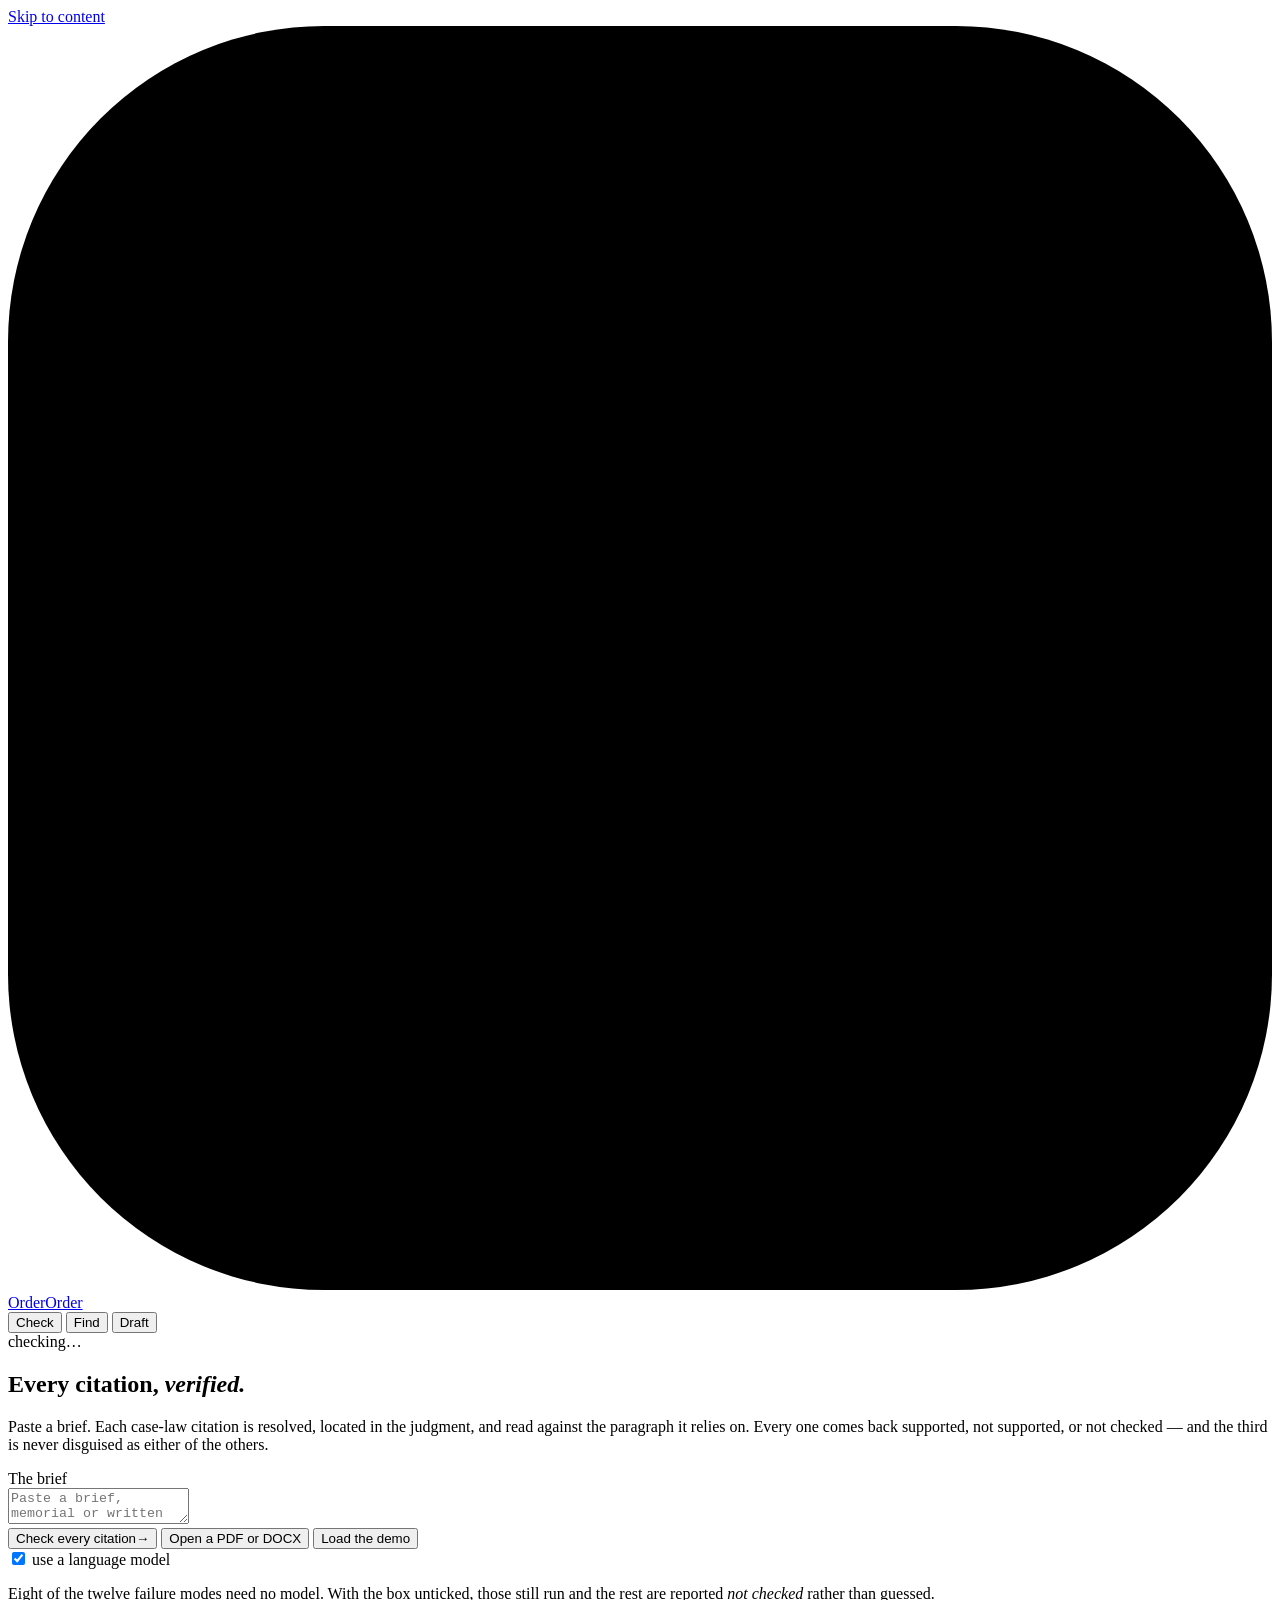
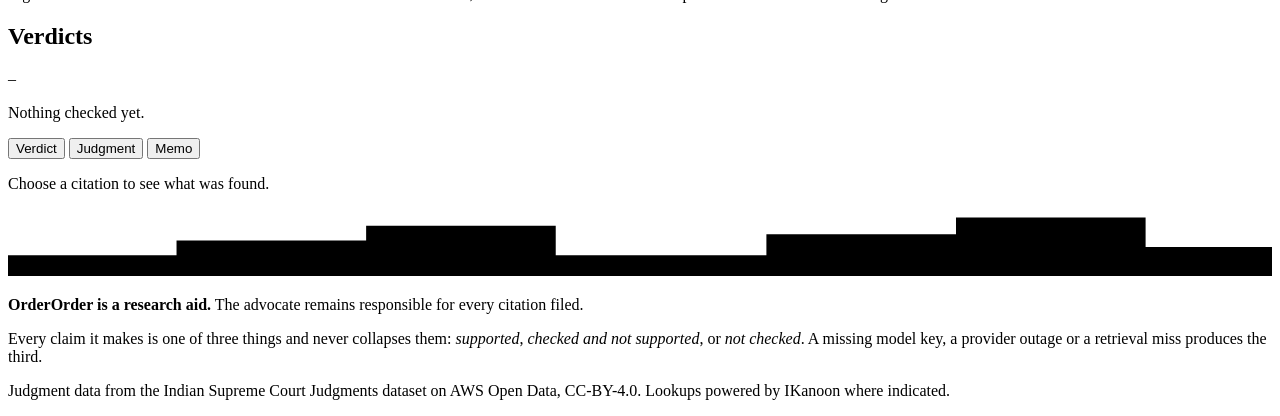
==== commit d25497d0: "feat(web): add editorial landing page, chambers auth flow, and interactive ASCII showpiece Introduce" ====
--- a/src/orderorder/web/static/index.html
+++ b/src/orderorder/web/static/index.html
@@ -31,7 +31,7 @@
 <a class="skip" href="#main">Skip to content</a>
 
 <header class="nav">
-  <h1 class="brand">
+  <a href="/" class="brand" aria-label="Return to OrderOrder Overview">
     <!-- The staircase, in the same oblique projection as the one in the verdict panel. -->
     <svg class="mark" viewBox="0 0 32 32" aria-hidden="true" focusable="false">
       <rect class="mark-bg" width="32" height="32" rx="8"/>
@@ -40,7 +40,7 @@
       <g class="s s3"><path class="front" d="M17 11h6v16h-6z"/><path class="top" d="M17 11h6l4-4h-6z"/><path class="side" d="M23 11l4-4v16l-4 4z"/></g>
     </svg>
     <span class="wordmark">OrderOrder</span>
-  </h1>
+  </a>
 
   <div class="tabs" role="tablist" aria-label="Surface">
     <span class="thumb" aria-hidden="true"></span>
@@ -49,7 +49,13 @@
     <button id="tab-draft" role="tab" aria-selected="false" aria-controls="view-draft" aria-label="Draft a submission">Draft</button>
   </div>
 
-  <div id="status" role="status" aria-live="polite">checking…</div>
+  <div class="nav-right">
+    <div id="status" role="status" aria-live="polite">checking…</div>
+    <div id="user-profile" class="user-pill" hidden>
+      <span id="user-name" class="user-name"></span>
+      <button id="btn-logout" class="btn-logout" title="Sign out">Sign out</button>
+    </div>
+  </div>
 </header>
 
 <main id="main">
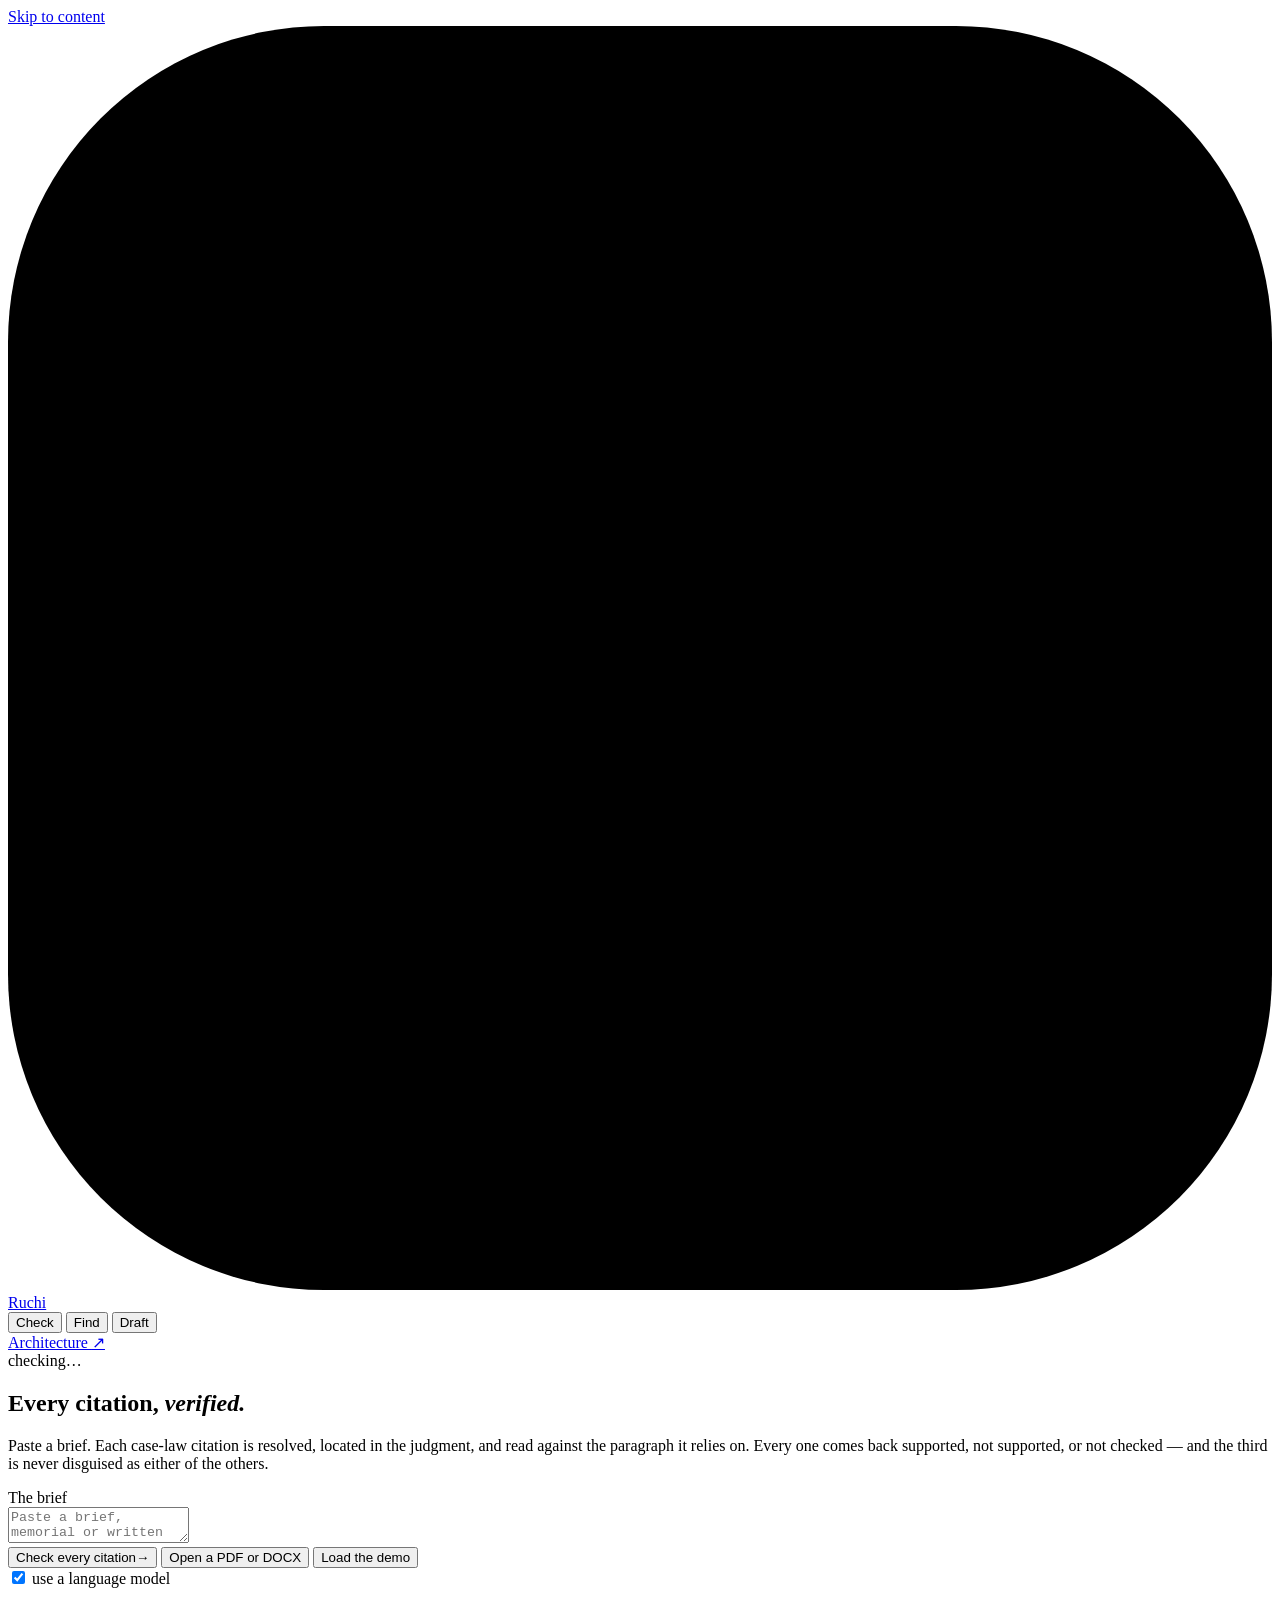
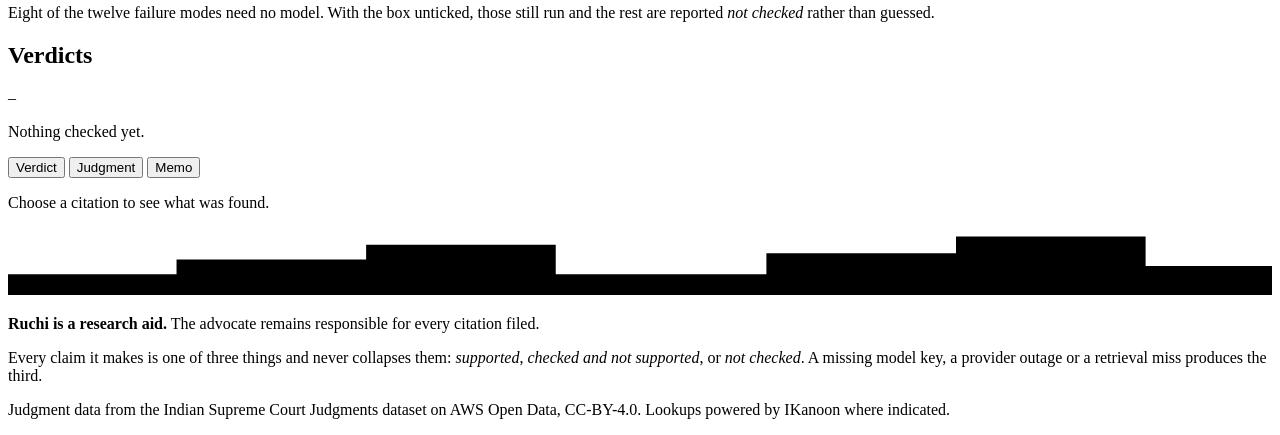
==== commit 9b866b6b: "The tool at / without a login, the landing at /architecture, and Ruchi on every page Three changes, " ====
--- a/src/orderorder/web/static/index.html
+++ b/src/orderorder/web/static/index.html
@@ -22,7 +22,7 @@
 <meta name="referrer" content="no-referrer">
 <meta name="theme-color" content="#f3ece5" media="(prefers-color-scheme: light)">
 <meta name="theme-color" content="#0f1236" media="(prefers-color-scheme: dark)">
-<title>OrderOrder — citation integrity for Indian case law</title>
+<title>Ruchi — citation integrity for Indian case law</title>
 <link rel="stylesheet" href="/app.css">
 <link rel="icon" href="data:image/svg+xml,<svg xmlns='http://www.w3.org/2000/svg' viewBox='0 0 32 32'><rect width='32' height='32' rx='7' fill='%232b34d6'/><path d='M9 24V17h5v-5h5V7h5' fill='none' stroke='%23f3ece5' stroke-width='3.2' stroke-linejoin='round'/></svg>">
 </head>
@@ -31,7 +31,7 @@
 <a class="skip" href="#main">Skip to content</a>
 
 <header class="nav">
-  <a href="/" class="brand" aria-label="Return to OrderOrder Overview">
+  <a href="/" class="brand" aria-label="Return to Ruchi Overview">
     <!-- The staircase, in the same oblique projection as the one in the verdict panel. -->
     <svg class="mark" viewBox="0 0 32 32" aria-hidden="true" focusable="false">
       <rect class="mark-bg" width="32" height="32" rx="8"/>
@@ -39,14 +39,17 @@
       <g class="s s2"><path class="front" d="M11 16h6v11h-6z"/><path class="top" d="M11 16h6l4-4h-6z"/><path class="side" d="M17 16l4-4v11l-4 4z"/></g>
       <g class="s s3"><path class="front" d="M17 11h6v16h-6z"/><path class="top" d="M17 11h6l4-4h-6z"/><path class="side" d="M23 11l4-4v16l-4 4z"/></g>
     </svg>
-    <span class="wordmark">OrderOrder</span>
+    <span class="wordmark">Ruchi</span>
   </a>
 
+  <div class="tabs-wrap">
   <div class="tabs" role="tablist" aria-label="Surface">
     <span class="thumb" aria-hidden="true"></span>
     <button id="tab-check" class="on" role="tab" aria-selected="true" aria-controls="view-check" aria-label="Check a brief">Check</button>
     <button id="tab-find" role="tab" aria-selected="false" aria-controls="view-find" aria-label="Find an authority">Find</button>
     <button id="tab-draft" role="tab" aria-selected="false" aria-controls="view-draft" aria-label="Draft a submission">Draft</button>
+  </div>
+  <a href="/architecture" class="tab-more" target="_blank" rel="noopener">Architecture <span aria-hidden="true">↗</span></a>
   </div>
 
   <div class="nav-right">
@@ -176,6 +179,7 @@
             placeholder="A proposition you want an authority for…"></textarea>
           <div class="controls">
             <button id="search" class="primary">Search every judgment<span class="arrow" aria-hidden="true">→</span></button>
+            <button id="query-demo" class="quiet">Load the demo</button>
             <span id="sprog" class="hint" role="status" aria-live="polite"></span>
           </div>
         </div>
@@ -260,7 +264,7 @@
     <path d="M0 64 V44 H160 V30 H340 V16 H520 V44 H720 V24 H900 V8 H1080 V36 H1200 V64 Z"/>
   </svg>
   <div class="foot">
-    <p class="foot-lead"><strong>OrderOrder is a research aid.</strong> The advocate remains responsible for every citation filed.</p>
+    <p class="foot-lead"><strong>Ruchi is a research aid.</strong> The advocate remains responsible for every citation filed.</p>
     <p>Every claim it makes is one of three things and never collapses them: <em>supported</em>,
       <em>checked and not supported</em>, or <em>not checked</em>. A missing model key, a provider outage or a
       retrieval miss produces the third.</p>
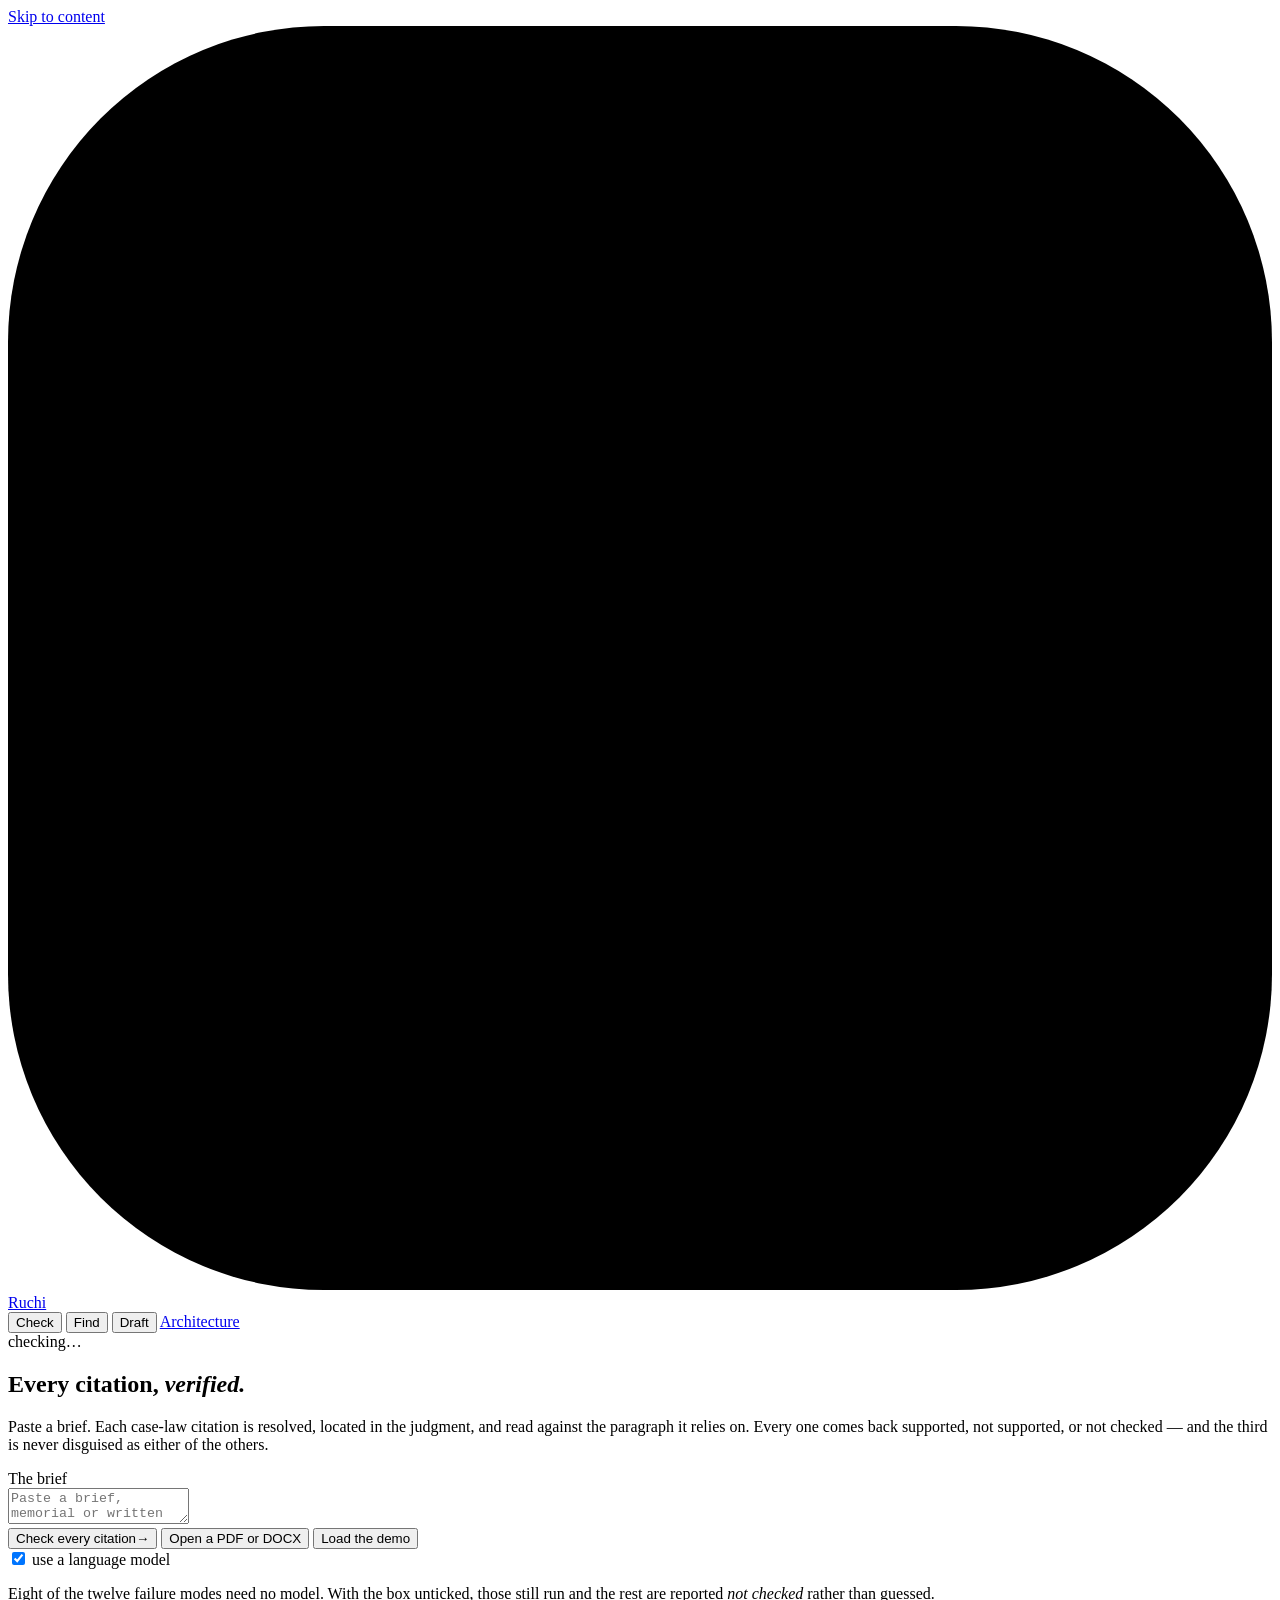
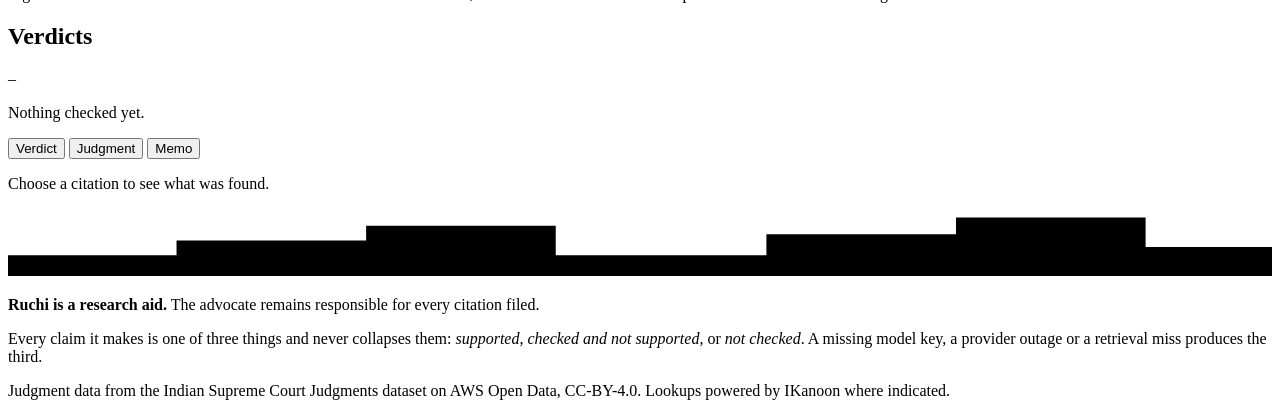
==== commit 32546c74: "Architecture joins the bar, and the hero stops offering one thing twice The link sat beside the surf" ====
--- a/src/orderorder/web/static/index.html
+++ b/src/orderorder/web/static/index.html
@@ -42,14 +42,14 @@
     <span class="wordmark">Ruchi</span>
   </a>
 
-  <div class="tabs-wrap">
   <div class="tabs" role="tablist" aria-label="Surface">
     <span class="thumb" aria-hidden="true"></span>
     <button id="tab-check" class="on" role="tab" aria-selected="true" aria-controls="view-check" aria-label="Check a brief">Check</button>
     <button id="tab-find" role="tab" aria-selected="false" aria-controls="view-find" aria-label="Find an authority">Find</button>
     <button id="tab-draft" role="tab" aria-selected="false" aria-controls="view-draft" aria-label="Draft a submission">Draft</button>
-  </div>
-  <a href="/architecture" class="tab-more" target="_blank" rel="noopener">Architecture <span aria-hidden="true">↗</span></a>
+    <!-- The fourth thing in the bar is a link and not a surface: it leaves this page rather than
+         swapping what is under it, so it never takes the thumb and it carries no role of its own. -->
+    <a href="/architecture" class="tab-more" aria-label="Read the architecture">Architecture</a>
   </div>
 
   <div class="nav-right">
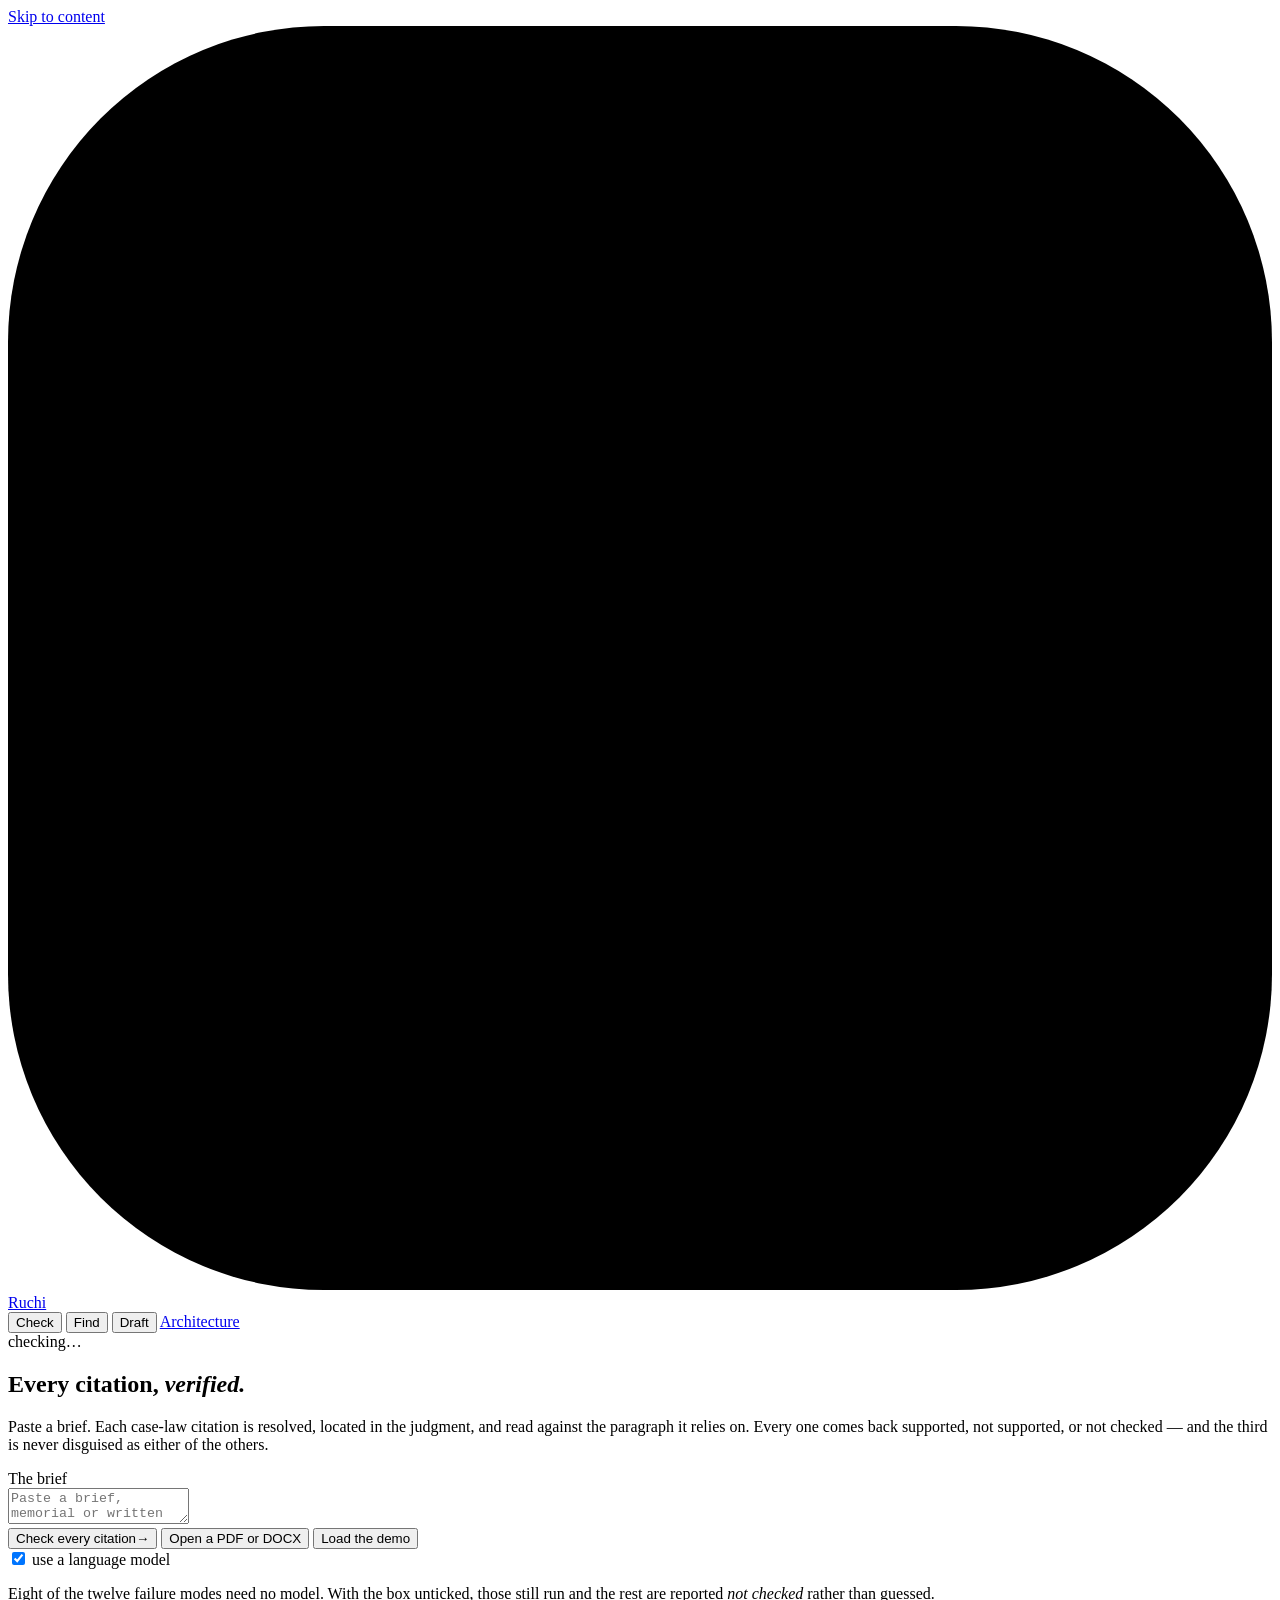
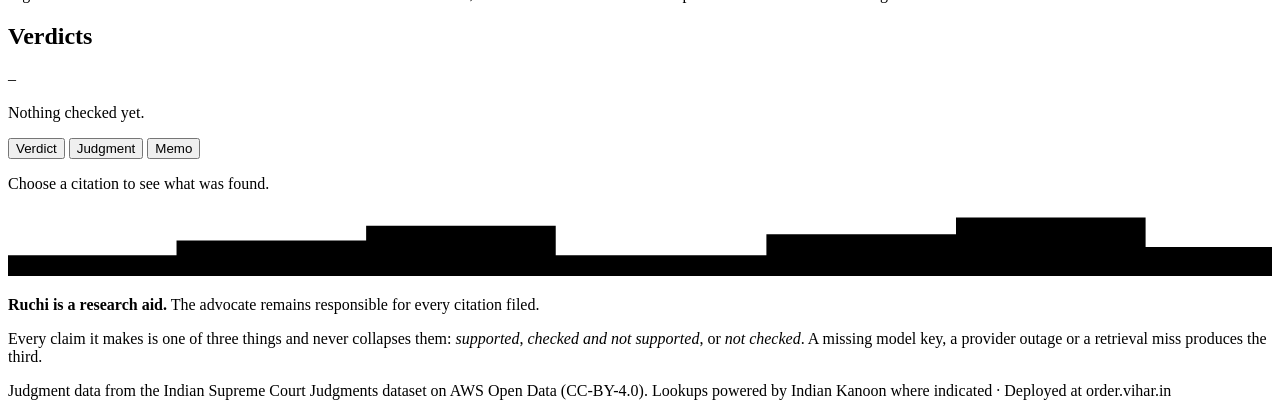
==== commit 2532fdd2: "Merge pr-13: the landing, the chambers auth flow, and the agent in one tree Two conflicts, both from" ====
--- a/src/orderorder/web/static/index.html
+++ b/src/orderorder/web/static/index.html
@@ -268,8 +268,8 @@
     <p>Every claim it makes is one of three things and never collapses them: <em>supported</em>,
       <em>checked and not supported</em>, or <em>not checked</em>. A missing model key, a provider outage or a
       retrieval miss produces the third.</p>
-    <p>Judgment data from the Indian Supreme Court Judgments dataset on AWS Open Data, CC-BY-4.0.
-      Lookups powered by IKanoon where indicated.</p>
+    <p>Judgment data from the Indian Supreme Court Judgments dataset on AWS Open Data (CC-BY-4.0).
+      Lookups powered by Indian Kanoon where indicated · Deployed at order.vihar.in</p>
   </div>
 </footer>
 
